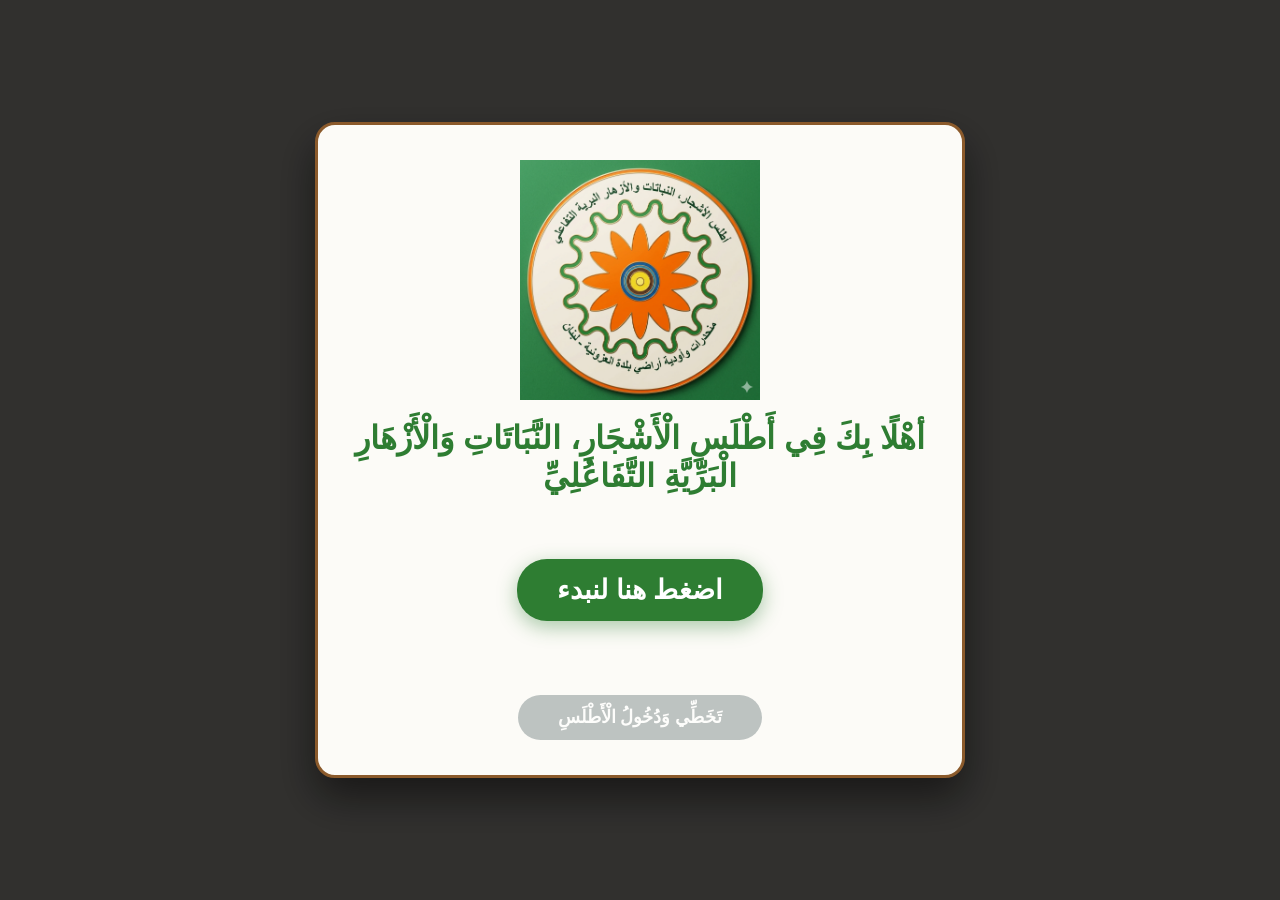
==== index.html @ a40424e5 "Revise welcome text and button label in index.html Updated welcome message and button text in Arabic" ====
<!DOCTYPE html>
<html lang="ar" direction="rtl">
<head>
    <meta charset="UTF-8">
    <meta name="viewport" content="width=device-width, initial-scale=1.0">
    <title>واجهة ترحيب أطلس العزونية التفاعلي</title>
    <style>
        body {
            margin: 0;
            padding: 0;
            font-family: 'Segoe UI', Tahoma, Geneva, Verdana, sans-serif;
            background-color: #f4efe6;
        }

        .welcome-overlay {
            position: fixed;
            top: 0;
            left: 0;
            width: 100vw;
            height: 100vh;
            background-color: rgba(0, 0, 0, 0.8);
            display: flex;
            justify-content: center;
            align-items: center;
            z-index: 999999;
            padding: 20px;
            box-sizing: border-box;
        }

        .welcome-card {
            background-color: #fcfbf7;
            padding: 35px;
            border-radius: 20px;
            max-width: 650px;
            width: 100%;
            box-shadow: 0 20px 40px rgba(0, 0, 0, 0.5);
            text-align: center;
            direction: rtl;
            border: 3px solid #8B5A2B;
            box-sizing: border-box;
        }

        .welcome-logo {
            width: 240px;
            height: 240px;
            object-fit: contain;
            margin-bottom: 15px;
        }

        .welcome-card h2 {
            color: #2e7d32;
            font-size: 2rem;
            margin-top: 0;
            margin-bottom: 15px;
        }

        .dynamic-text-container {
            min-height: 160px;
            margin-bottom: 25px;
            display: flex;
            align-items: center;
            justify-content: center;
        }

        /* تنسيق زر البدء الأولي الكبير لفك حظر الصوت */
        .start-interaction-btn {
            background-color: #2e7d32;
            color: white;
            border: none;
            padding: 15px 40px;
            font-size: 1.7rem;
            font-weight: bold;
            border-radius: 30px;
            cursor: pointer;
            box-shadow: 0 6px 20px rgba(46, 125, 50, 0.4);
            transition: all 0.3s ease;
            animation: pulse 1.5s infinite;
        }

        .start-interaction-btn:hover {
            background-color: #1b5e20;
            transform: scale(1.05);
        }

        @keyframes pulse {
            0% { transform: scale(1); box-shadow: 0 6px 20px rgba(46, 125, 50, 0.4); }
            50% { transform: scale(1.03); box-shadow: 0 6px 30px rgba(46, 125, 50, 0.6); }
            100% { transform: scale(1); box-shadow: 0 6px 20px rgba(46, 125, 50, 0.4); }
        }

        .welcome-card p {
            color: #2c3e50;
            font-size: 1.7rem;
            line-height: 1.9;
            text-align: justify;
            margin: 0;
            white-space: pre-line;
            display: none; /* مخفي حتى يضغط المستخدم على زر البدء */
        }

        .cursor {
            display: none;
            width: 3px;
            background-color: #2e7d32;
            margin-right: 3px;
            animation: blink 0.7s infinite;
        }

        @keyframes blink {
            0% { opacity: 0; }
            50% { opacity: 1; }
            100% { opacity: 0; }
        }

        /* زر "اذهب إلى الأطلس" النهائي */
        .welcome-btn {
            background-color: #7f8c8d;
            color: white;
            border: none;
            padding: 12px 40px;
            font-size: 1.1rem;
            font-weight: bold;
            border-radius: 30px;
            cursor: not-allowed;
            opacity: 0.5;
            display: inline-block;
            transition: all 0.3s ease;
        }

        .welcome-btn.active {
            background-color: #8B5A2B; /* يتحول للون الخشبي عند الجاهزية */
            color: white;
            cursor: pointer;
            opacity: 1;
            box-shadow: 0 5px 15px rgba(139, 90, 43, 0.4);
        }

        .welcome-btn.active:hover {
            background-color: #6f4721;
        }
    </style>
</head>
<body>

    <div id="welcomeModal" class="welcome-overlay">
        <div class="welcome-card">
            <img src="atlas_logo.png" alt="شعار أطلس العزونية" class="welcome-logo">
            
            <h2>أهْلًا بِكَ فِي
                أَطْلَسِ الْأَشْجَارِ، النَّبَاتَاتِ وَالْأَزْهَارِ الْبَرِّيَّةِ التَّفَاعُلِيِّ</h2>
            
            <div class="dynamic-text-container">
                <button id="startTriggerBtn" class="start-interaction-btn">اضغط هنا لنبدء</button>
                
                <p id="welcomeText"></p>
                <span id="typingCursor" class="cursor">|</span>
            </div>
            
            <button id="closeWelcomeBtn" class="welcome-btn">تَخَطِّي وَدُخُولُ الْأَطْلَسِ</button>
        </div>
    </div>

    <script>
        document.addEventListener("DOMContentLoaded", () => {
    const welcomeModal = document.getElementById("welcomeModal");
    const welcomeTextElement = document.getElementById("welcomeText");
    const closeWelcomeBtn = document.getElementById("closeWelcomeBtn");
    const typingCursor = document.getElementById("typingCursor");
    const startTriggerBtn = document.getElementById("startTriggerBtn");

    const fullText = `أَهْلًا بِكَ فِي أَطْلَسِ الْأَشْجَارِ، النَّبَاتَاتِ وَالْأَزْهَارِ الْبَرِّيَّةِ التَّفَاعُلِيِّ؛ دَلِيلِكَ الرَّقْمِيِّ الشَّامِلِ لِاسْتِكْشَافِ الثَّرْوَةِ النَّبَاتِيَّةِ مِنْ حَوْلِكَ.\n\nهَذَا التَّطْبِيقُ مُصَمَّمٌ خَصِيصًا لِمُسَاعَدَتِكَ فِي التَّعَرُّفِ عَلَى الزُّهُورِ وَالْأَعْشَابِ الْبَرِّيَّةِ، وَمَعْرِفَةِ مَوَاسِمِ إِزْهَارِهَا وَبِيئَاتِهَا الطَّبِيعِيَّةِ عَبْرَ وَاجِهَاتٍ تَفَاعُلِيَّةٍ وَمُرِيحَةٍ.\n\nيُمْكِنُكَ الْآنَ التَّنَقُّلُ بَيْنَ الْبِطَاقَاتِ الَّتِي تَحْتَوِي عَلَى الْمَعْلُومَاتِ وَالصُّوَرِ الْحَيَّةِ للنباتات، وَالِاسْتِمَاعُ لِنُّطْقِ أَسْمَائِها بِاللُّغَتَيْنِ الْعَرَبِيَّةِ وَاللَّاتِينِيَّةِ.\n\nنَتَمَنَّى لَكَ رِحْلَةَ اسْتِكْشَافٍ مُمْتِعَةً وَمُثْمِرَةً!`;

    const welcomeAudio = new Audio('audio/arabic/رسالة ترحيبية.mp3');
    welcomeAudio.volume = 1.0;

    let charIndex = 0;
    const typingSpeed = (40 * 1000) / fullText.length; 

    // دالة الطباعة التدريجية
    function typeWriter() {
        if (charIndex < fullText.length) {
            welcomeTextElement.textContent += fullText.charAt(charIndex);
            charIndex++;
            setTimeout(typeWriter, typingSpeed);
        } else {
            typingCursor.style.display = 'none';
            // عند اكتمال كتابة النص تماماً
            activateNavigationButton();
        }
    }

    function activateNavigationButton() {
        closeWelcomeBtn.classList.add('active');
        closeWelcomeBtn.textContent = "اِبْدَأْ الِاسْتِكْشَافَ ➔";
    }

    // 🌟 دالة "أمر الدخول إلى التطبيق" الموحدة
    function enterTheApp() {
        console.log("🚀 جاري تنفيذ أمر الدخول إلى التطبيق الآن...");
        
        // 1. إيقاف الصوت فوراً لمنع التداخل بالخلفية
        welcomeAudio.pause();
        welcomeAudio.currentTime = 0;

        // 2. حفظ الحالة في المتصفح لكي لا تظهر الرسالة مجدداً للمستخدم
        localStorage.setItem("atlas_first_time", "done");

        // 3. إخفاء النافذة الترحيبية بصرياً
        if (welcomeModal) {
            welcomeModal.style.display = "none";
        }

        // 4. [أمر التوجيه الفعلي]: اختر السطر المناسب لهيكلية مشروعك:
        
        // خيار أ: إذا كان التطبيق في صفحة مستقلة باسم index.html أو main.html (احذف تعليق السطر بالأسفل)
         window.location.href = "atlas.html"; 
        
        // خيار ب: إذا كان هذا الملف هو نفسه واجهة الأطلس، فالإخفاء في الأعلى كافٍ لإظهار التطبيق فوراً.
        alert("مرحباً بك في أطلس العزونية! تم الدخول بنجاح."); 
    }

    // عند الضغط على زر البدء الأولي لفك حظر الصوت
    startTriggerBtn.addEventListener("click", () => {
        startTriggerBtn.style.display = "none";
        welcomeTextElement.style.display = "block";
        typingCursor.style.display = "inline-block";
        
        // جعل زر التخطي نشطاً وقابلاً للضغط فوراً
        closeWelcomeBtn.classList.add('active');
        closeWelcomeBtn.style.cursor = "pointer";

        welcomeAudio.play().catch(error => console.log("خطأ صوتي مسموح:", error));
        typeWriter();
    });

    // 🔄 [الحدث الأول]: الدخول التلقائي عند انتهاء قراءة ملف الـ MP3 بالكامل
    welcomeAudio.addEventListener('ended', () => {
        console.log("انتهى الملف الصوتي تلقائياً.");
        enterTheApp(); // الانتقال التلقائي
    });

    // 🎯 [الحدث الثاني]: الدخول عند قيام المستخدم بالضغط على زر التخطي/الاستكشاف بيده
    closeWelcomeBtn.addEventListener("click", () => {
        if (closeWelcomeBtn.classList.contains('active')) {
            console.log("قام المستخدم بالضغط على زر الدخول.");
            enterTheApp(); // الانتقال الفوري
        }
    });
});
    </script>
</body>
</html>
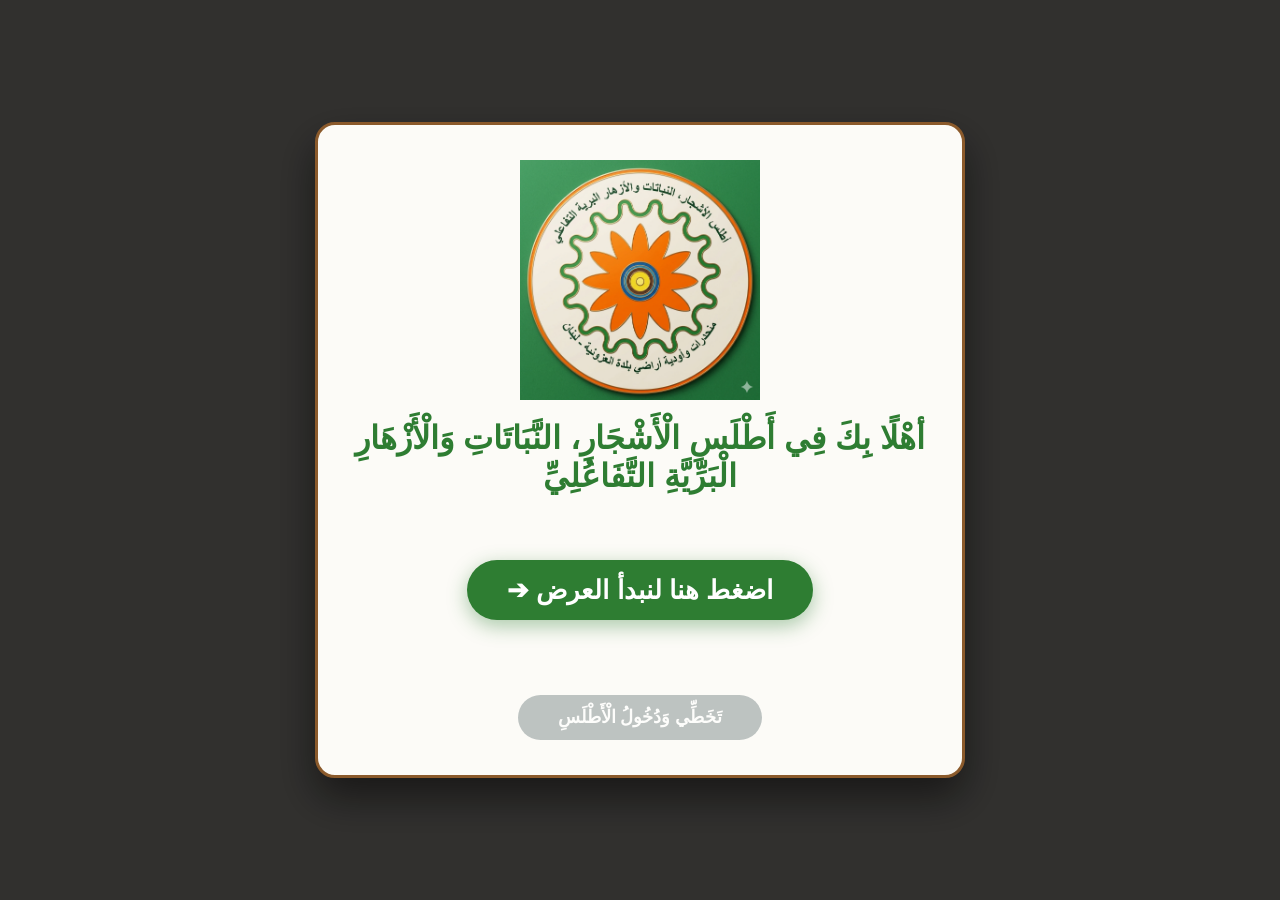
==== commit 99ea54df: "Fix Arabic text and update styles in index.html Corrected Arabic text and adjusted styles for better" ====
--- a/index.html
+++ b/index.html
@@ -1,5 +1,5 @@
 <!DOCTYPE html>
-<html lang="ar" direction="rtl">
+<html lang="ar" dir="rtl">
 <head>
     <meta charset="UTF-8">
     <meta name="viewport" content="width=device-width, initial-scale=1.0">
@@ -58,17 +58,18 @@
             min-height: 160px;
             margin-bottom: 25px;
             display: flex;
+            flex-direction: column;
             align-items: center;
             justify-content: center;
-        }
-
-        /* تنسيق زر البدء الأولي الكبير لفك حظر الصوت */
+            position: relative;
+        }
+
         .start-interaction-btn {
             background-color: #2e7d32;
             color: white;
             border: none;
             padding: 15px 40px;
-            font-size: 1.7rem;
+            font-size: 1.6rem;
             font-weight: bold;
             border-radius: 30px;
             cursor: pointer;
@@ -90,19 +91,29 @@
 
         .welcome-card p {
             color: #2c3e50;
-            font-size: 1.7rem;
+            font-size: 1.5rem;
             line-height: 1.9;
-            text-align: justify;
             margin: 0;
             white-space: pre-line;
-            display: none; /* مخفي حتى يضغط المستخدم على زر البدء */
+            display: none; 
+            opacity: 1;
+            transform: translateY(0);
+            transition: opacity 0.6s ease, transform 0.6s ease;
+            direction: rtl;
+            text-align: justify;
+        }
+
+        /* كلاس التلاشي والصعود المتناسق */
+        .welcome-card p.fade-out-line {
+            opacity: 0;
+            transform: translateY(-20px);
         }
 
         .cursor {
             display: none;
             width: 3px;
             background-color: #2e7d32;
-            margin-right: 3px;
+            margin-right: 5px;
             animation: blink 0.7s infinite;
         }
 
@@ -112,7 +123,6 @@
             100% { opacity: 0; }
         }
 
-        /* زر "اذهب إلى الأطلس" النهائي */
         .welcome-btn {
             background-color: #7f8c8d;
             color: white;
@@ -128,7 +138,7 @@
         }
 
         .welcome-btn.active {
-            background-color: #8B5A2B; /* يتحول للون الخشبي عند الجاهزية */
+            background-color: #8B5A2B; 
             color: white;
             cursor: pointer;
             opacity: 1;
@@ -146,107 +156,124 @@
         <div class="welcome-card">
             <img src="atlas_logo.png" alt="شعار أطلس العزونية" class="welcome-logo">
             
-            <h2>أهْلًا بِكَ فِي
-                أَطْلَسِ الْأَشْجَارِ، النَّبَاتَاتِ وَالْأَزْهَارِ الْبَرِّيَّةِ التَّفَاعُلِيِّ</h2>
+            <h2>أهْلًا بِكَ فِي أَطْلَسِ الْأَشْجَارِ، النَّبَاتَاتِ وَالْأَزْهَارِ الْبَرِّيَّةِ التَّفَاعُلِيِّ</h2>
             
             <div class="dynamic-text-container">
-                <button id="startTriggerBtn" class="start-interaction-btn">اضغط هنا لنبدء</button>
+                <button id="startTriggerBtn" class="start-interaction-btn">اضغط هنا لنبدأ العرض ➔</button>
                 
                 <p id="welcomeText"></p>
                 <span id="typingCursor" class="cursor">|</span>
             </div>
             
-            <button id="closeWelcomeBtn" class="welcome-btn">تَخَطِّي وَدُخُولُ الْأَطْلَسِ</button>
+            <button id="closeWelcomeBtn" class="welcome-btn">تَخَطِّي وَدُخُولُ الْأَطْلَسِ</button>
         </div>
     </div>
 
-    <script>
+   <script>
         document.addEventListener("DOMContentLoaded", () => {
-    const welcomeModal = document.getElementById("welcomeModal");
-    const welcomeTextElement = document.getElementById("welcomeText");
-    const closeWelcomeBtn = document.getElementById("closeWelcomeBtn");
-    const typingCursor = document.getElementById("typingCursor");
-    const startTriggerBtn = document.getElementById("startTriggerBtn");
-
-    const fullText = `أَهْلًا بِكَ فِي أَطْلَسِ الْأَشْجَارِ، النَّبَاتَاتِ وَالْأَزْهَارِ الْبَرِّيَّةِ التَّفَاعُلِيِّ؛ دَلِيلِكَ الرَّقْمِيِّ الشَّامِلِ لِاسْتِكْشَافِ الثَّرْوَةِ النَّبَاتِيَّةِ مِنْ حَوْلِكَ.\n\nهَذَا التَّطْبِيقُ مُصَمَّمٌ خَصِيصًا لِمُسَاعَدَتِكَ فِي التَّعَرُّفِ عَلَى الزُّهُورِ وَالْأَعْشَابِ الْبَرِّيَّةِ، وَمَعْرِفَةِ مَوَاسِمِ إِزْهَارِهَا وَبِيئَاتِهَا الطَّبِيعِيَّةِ عَبْرَ وَاجِهَاتٍ تَفَاعُلِيَّةٍ وَمُرِيحَةٍ.\n\nيُمْكِنُكَ الْآنَ التَّنَقُّلُ بَيْنَ الْبِطَاقَاتِ الَّتِي تَحْتَوِي عَلَى الْمَعْلُومَاتِ وَالصُّوَرِ الْحَيَّةِ للنباتات، وَالِاسْتِمَاعُ لِنُّطْقِ أَسْمَائِها بِاللُّغَتَيْنِ الْعَرَبِيَّةِ وَاللَّاتِينِيَّةِ.\n\nنَتَمَنَّى لَكَ رِحْلَةَ اسْتِكْشَافٍ مُمْتِعَةً وَمُثْمِرَةً!`;
-
-    const welcomeAudio = new Audio('audio/arabic/رسالة ترحيبية.mp3');
-    welcomeAudio.volume = 1.0;
-
-    let charIndex = 0;
-    const typingSpeed = (40 * 1000) / fullText.length; 
-
-    // دالة الطباعة التدريجية
-    function typeWriter() {
-        if (charIndex < fullText.length) {
-            welcomeTextElement.textContent += fullText.charAt(charIndex);
-            charIndex++;
-            setTimeout(typeWriter, typingSpeed);
-        } else {
-            typingCursor.style.display = 'none';
-            // عند اكتمال كتابة النص تماماً
-            activateNavigationButton();
-        }
-    }
-
-    function activateNavigationButton() {
-        closeWelcomeBtn.classList.add('active');
-        closeWelcomeBtn.textContent = "اِبْدَأْ الِاسْتِكْشَافَ ➔";
-    }
-
-    // 🌟 دالة "أمر الدخول إلى التطبيق" الموحدة
-    function enterTheApp() {
-        console.log("🚀 جاري تنفيذ أمر الدخول إلى التطبيق الآن...");
-        
-        // 1. إيقاف الصوت فوراً لمنع التداخل بالخلفية
-        welcomeAudio.pause();
-        welcomeAudio.currentTime = 0;
-
-        // 2. حفظ الحالة في المتصفح لكي لا تظهر الرسالة مجدداً للمستخدم
-        localStorage.setItem("atlas_first_time", "done");
-
-        // 3. إخفاء النافذة الترحيبية بصرياً
-        if (welcomeModal) {
-            welcomeModal.style.display = "none";
-        }
-
-        // 4. [أمر التوجيه الفعلي]: اختر السطر المناسب لهيكلية مشروعك:
-        
-        // خيار أ: إذا كان التطبيق في صفحة مستقلة باسم index.html أو main.html (احذف تعليق السطر بالأسفل)
-         window.location.href = "atlas.html"; 
-        
-        // خيار ب: إذا كان هذا الملف هو نفسه واجهة الأطلس، فالإخفاء في الأعلى كافٍ لإظهار التطبيق فوراً.
-        alert("مرحباً بك في أطلس العزونية! تم الدخول بنجاح."); 
-    }
-
-    // عند الضغط على زر البدء الأولي لفك حظر الصوت
-    startTriggerBtn.addEventListener("click", () => {
-        startTriggerBtn.style.display = "none";
-        welcomeTextElement.style.display = "block";
-        typingCursor.style.display = "inline-block";
-        
-        // جعل زر التخطي نشطاً وقابلاً للضغط فوراً
-        closeWelcomeBtn.classList.add('active');
-        closeWelcomeBtn.style.cursor = "pointer";
-
-        welcomeAudio.play().catch(error => console.log("خطأ صوتي مسموح:", error));
-        typeWriter();
-    });
-
-    // 🔄 [الحدث الأول]: الدخول التلقائي عند انتهاء قراءة ملف الـ MP3 بالكامل
-    welcomeAudio.addEventListener('ended', () => {
-        console.log("انتهى الملف الصوتي تلقائياً.");
-        enterTheApp(); // الانتقال التلقائي
-    });
-
-    // 🎯 [الحدث الثاني]: الدخول عند قيام المستخدم بالضغط على زر التخطي/الاستكشاف بيده
-    closeWelcomeBtn.addEventListener("click", () => {
-        if (closeWelcomeBtn.classList.contains('active')) {
-            console.log("قام المستخدم بالضغط على زر الدخول.");
-            enterTheApp(); // الانتقال الفوري
-        }
-    });
-});
+            const welcomeTextElement = document.getElementById("welcomeText");
+            const closeWelcomeBtn = document.getElementById("closeWelcomeBtn");
+            const typingCursor = document.getElementById("typingCursor");
+            const startTriggerBtn = document.getElementById("startTriggerBtn");
+
+            // نصوص العرض باللغة العربية فقط (مع تصحيح "الثروة")
+            const welcom_txt_ar_paragraphs = [
+                `أَهْلًا بِكَ فِي أَطْلَسِ الْأَشْجَارِ، النَّبَاتَاتِ وَالْأَزْهَارِ الْبَرِّيَّةِ التَّفَاعُلِيِّ؛ دَلِيلِكَ الرَّقْمِيِّ الشَّامِلِ لِاسْتِكْشَافِ الثَّرْوَةِ النَّبَاتِيَّةِ مِنْ حَوْلِكَ.`,
+                `هَذَا التَّطْبِيقُ مُصَمَّمٌ خَصِيصًا لِمُسَاعَدَتِكَ فِي التَّعَرُّفِ عَلَى الزُّهُورِ وَالْأَعْشَابِ الْبَرِّيَّةِ، وَمَعْرِفَةِ مَوَاسِمِ إِزْهَارِهَا وَبِيئَاتِهَا الطَّبِيعِيَّةِ عَبْرَ وَاجِهَاتٍ تَفَاعُلِيَّةٍ وَمُرِيحَةٍ.`,
+                `يُمْكِنُكَ الْآنَ التَّنَقُّلُ بَيْنَ الْبِطَاقَاتِ الَّتِي تَحْتَوِي عَلَى الْمَعْلُومَاتِ وَالصُّوَرِ الْحَيَّةِ للنباتات، وَالِاسْتِمَاعُ لِنُّطْقِ أَسْمَائِها بِاللُّغَتَيْنِ الْعَرَبِيَّةِ وَاللَّاتِينِيَّةِ.`,
+                `نَتَمَنَّى لَكَ رِحْلَةَ اسْتِكْشَافٍ مُمْتِعَةً وَمُثْمِرَةً!`
+            ];
+
+            let paragraphIndex = 0;
+            let charIndex = 0;
+            let currentAudio = null;
+            
+            // حساب الطول الإجمالي للنصوص لضبط تزامن السرعة
+            const totalLength = welcom_txt_ar_paragraphs.reduce((acc, p) => acc + p.length, 0);
+
+            function typeWriter() {
+                if (paragraphIndex < welcom_txt_ar_paragraphs.length) {
+                    let currentParagraphText = welcom_txt_ar_paragraphs[paragraphIndex];
+                    
+                    if (charIndex < currentParagraphText.length) {
+                        welcomeTextElement.textContent += currentParagraphText.charAt(charIndex);
+                        charIndex++;
+                        
+                        // احتساب السرعة لتتطابق حركة الكتابة تلقائياً مع مدة الـ 30 ثانية للصوت
+                        const typingSpeed = (30 * 1000) / totalLength;
+                        setTimeout(typeWriter, typingSpeed);
+                    } else {
+                        // عند اكتمال كتابة السطر الحالي
+                        setTimeout(() => {
+                            if (paragraphIndex < welcom_txt_ar_paragraphs.length - 1) {
+                                // إضافة تأثير التلاشي والصعود للأعلى
+                                welcomeTextElement.classList.add('fade-out-line');
+                                
+                                // الانتظار حتى ينتهي تأثير الـ CSS ثم مسح النص والبدء في السطر التالي
+                                setTimeout(() => {
+                                    welcomeTextElement.textContent = "";
+                                    welcomeTextElement.classList.remove('fade-out-line');
+                                    paragraphIndex++;
+                                    charIndex = 0;
+                                    typeWriter();
+                                }, 600);
+                            } else {
+                                // عند الوصول للسطر الأخير والنهائي
+                                typingCursor.style.display = 'none';
+                                activateNavigationButton();
+                            }
+                        }, 2500); // بقاء السطر مقروءاً لمدة ثانيتين ونصف قبل الانتقال
+                    }
+                }
+            }
+
+            function activateNavigationButton() {
+                closeWelcomeBtn.classList.add('active');
+                closeWelcomeBtn.textContent = "اِبْدَأْ الِاسْتِكْشَافَ ➔";
+            }
+
+            function startWelcomePresentation() {
+                // إخفاء زر البدء الأولي وتجهيز حقل النصوص
+                startTriggerBtn.style.display = "none";
+                welcomeTextElement.style.display = "block";
+                typingCursor.style.display = "inline-block";
+                
+                closeWelcomeBtn.classList.add('active');
+                closeWelcomeBtn.style.cursor = "pointer";
+
+                localStorage.setItem("atlas_lang", "ar");
+                
+                // تشغيل الصوت الترحيبي العربي مباشرة
+                currentAudio = new Audio('audio/arabic/رسالة ترحيبية.mp3');
+                currentAudio.volume = 1.0;
+                currentAudio.play().catch(error => console.log("التشغيل الصوتي اختياري:", error));
+
+                // بدء تأثير الكتابة والتلاشي المتتابع
+                typeWriter();
+
+                currentAudio.addEventListener('ended', () => {
+                    enterTheApp();
+                });
+            }
+
+            // ربط الحدث بزر البدء العربي الموحد
+            startTriggerBtn.addEventListener("click", startWelcomePresentation);
+
+            function enterTheApp() {
+                if (currentAudio) {
+                    currentAudio.pause();
+                    currentAudio.currentTime = 0;
+                }
+                localStorage.setItem("atlas_first_time", "done");
+                window.location.href = "atlas.html"; 
+            }
+
+            closeWelcomeBtn.addEventListener("click", () => {
+                if (closeWelcomeBtn.classList.contains('active')) {
+                    enterTheApp();
+                }
+            });
+        });
     </script>
 </body>
 </html>
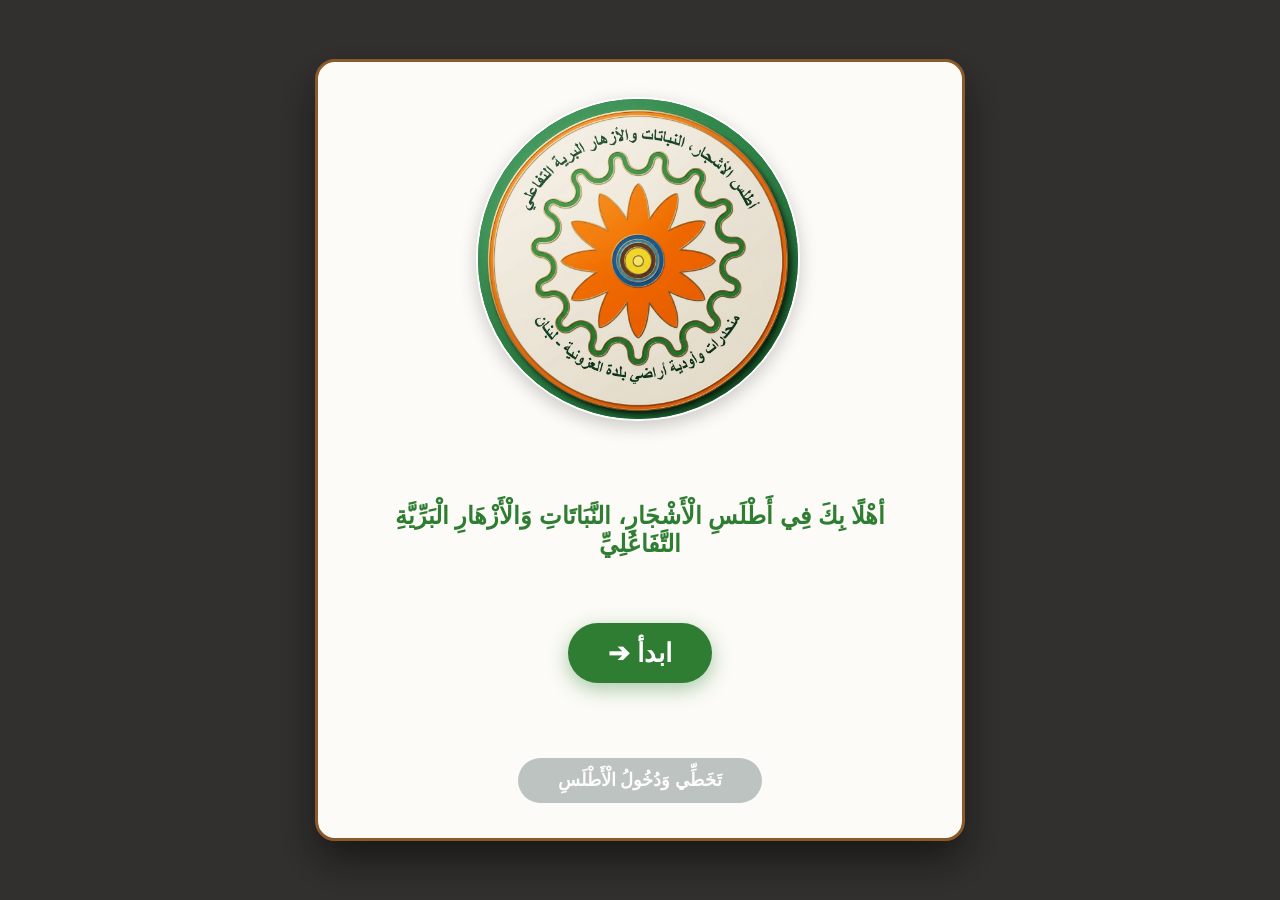
==== commit 21b8d36a: "Enhance welcome modal with animations and styles Added fade-out effect and coin rotation animation t" ====
--- a/index.html
+++ b/index.html
@@ -10,6 +10,13 @@
             padding: 0;
             font-family: 'Segoe UI', Tahoma, Geneva, Verdana, sans-serif;
             background-color: #f4efe6;
+            opacity: 1;
+            transition: opacity 0.8s ease-in-out; /* نعومة التلاشي خلال 0.8 ثانية */
+        }
+
+        body.fade-out-active {
+            opacity: 0; /* التلاشي الكامل */
+            background-color: #000; /* يمكنك تغييره إلى #f4efe6 ليطابق لون الخلفية لديك */
         }
 
         .welcome-overlay {
@@ -40,17 +47,95 @@
             box-sizing: border-box;
         }
 
+        /* ================= حاوية الشعار الدوار والكبشن القوسي السفلي المعدلة ================= */
+        .coin-wrapper {
+            width: 320px;
+            height: 380px; /* تم زيادة الارتفاع ليتسع للكبشن الكبير ويدفع النصوص لأسفل بفاصل مريح */
+            margin: 0 auto 25px auto; /* زيادة الهامش السفلي لخلق فاصل مريح مع العنوان */
+            position: relative;
+            display: flex;
+            flex-direction: column;
+            justify-content: flex-start;
+            align-items: center;
+        }
+
+        .coin-inner-wrapper {
+            width: 320px; /* القطر المكبر المعتمد لديك */
+            height: 320px;
+            perspective: 1000px;
+            position: relative;
+            z-index: 2;
+        }
+
+        .coin-container {
+            width: 100%;
+            height: 100%;
+            position: absolute;
+            transform-style: preserve-3d;
+            transition: transform 1.6s ease-in-out; 
+            transform: rotateY(0deg);
+        }
+
+        .coin-face {
+            position: absolute;
+            width: 100%;
+            height: 100%;
+            border-radius: 50%;
+            backface-visibility: hidden;
+            -webkit-backface-visibility: hidden;
+            display: flex;
+            justify-content: center;
+            align-items: center;
+            overflow: hidden;
+            box-shadow: 0 6px 18px rgba(0,0,0,0.2);
+            border: 2px solid white;
+        }
+
+        .face-front {
+            background-color: #1e7135;
+        }
+
         .welcome-logo {
-            width: 240px;
-            height: 240px;
-            object-fit: contain;
-            margin-bottom: 15px;
-        }
+            width: 100%;
+            height: 100%;
+            object-fit: cover;
+        }
+
+        .face-back {
+            transform: rotateY(180deg);
+            background-color: #e2e8f0;
+        }
+
+        .landscape-img {
+            width: 100%;
+            height: 100%;
+            object-fit: cover;
+        }
+
+        /* عنصر الـ SVG للكبشن الدائري القوسي الثابت أسفل الصورة */
+        .circular-caption-svg {
+            position: absolute;
+            width: 340px;
+            height: 100px;
+            bottom: -5px; /* تموضعه بدقة ليعطي فاصلاً مريحاً للنظر أسفل إطار العملة الدائرية */
+            z-index: 3;
+            pointer-events: none;
+            opacity: 0;
+            transition: opacity 0.6s ease-in-out;
+        }
+
+        .circular-caption-svg text {
+            font-family: 'Segoe UI', Tahoma, Geneva, Verdana, sans-serif;
+            font-size: 22px; /* حجم الخط المريح الكبير المعتمد لديك */
+            font-weight: bold;
+            fill: #8B5A2B;
+        }
+        /* =================================================================================== */
 
         .welcome-card h2 {
             color: #2e7d32;
-            font-size: 2rem;
-            margin-top: 0;
+            font-size: 1.5rem;
+            margin-top: 15px;
             margin-bottom: 15px;
         }
 
@@ -103,7 +188,6 @@
             text-align: justify;
         }
 
-        /* كلاس التلاشي والصعود المتناسق */
         .welcome-card p.fade-out-line {
             opacity: 0;
             transform: translateY(-20px);
@@ -154,12 +238,36 @@
 
     <div id="welcomeModal" class="welcome-overlay">
         <div class="welcome-card">
-            <img src="atlas_logo.png" alt="شعار أطلس العزونية" class="welcome-logo">
+            
+            <div class="coin-wrapper">
+                
+                <div class="coin-inner-wrapper">
+                    <div id="welcomeCoin" class="coin-container">
+                        <div class="coin-face face-front">
+                            <img src="atlas_logo.png" alt="شعار أطلس العزونية" class="welcome-logo">
+                        </div>
+                        <div class="coin-face face-back">
+                            <img id="landscapeView" src="images/landscapes/nasim-al-murooj-wa-zohoor-al-nafal-al-barri.jpg" alt="طبيعة العزونية" class="landscape-img">
+                        </div>
+                    </div>
+                </div>
+
+                <svg class="circular-caption-svg" id="circularCaptionSvg" viewBox="0 0 300 90">
+                    <defs>
+                        <path id="bottomArcPath" d="M 15,15 A 175,175 0 0,0 280,15" fill="none" />
+                    </defs>
+                    <text>
+                        <textPath href="#bottomArcPath" startOffset="50%" text-anchor="middle" id="circularTextPath">
+                        </textPath>
+                    </text>
+                </svg>
+
+            </div>
             
             <h2>أهْلًا بِكَ فِي أَطْلَسِ الْأَشْجَارِ، النَّبَاتَاتِ وَالْأَزْهَارِ الْبَرِّيَّةِ التَّفَاعُلِيِّ</h2>
             
             <div class="dynamic-text-container">
-                <button id="startTriggerBtn" class="start-interaction-btn">اضغط هنا لنبدأ العرض ➔</button>
+                <button id="startTriggerBtn" class="start-interaction-btn"> ابدأ  ➔</button>
                 
                 <p id="welcomeText"></p>
                 <span id="typingCursor" class="cursor">|</span>
@@ -171,14 +279,36 @@
 
    <script>
         document.addEventListener("DOMContentLoaded", () => {
+            // =========================================================================
+            // 🛠️ وضع التطوير والصيانة (Pause Mode) 🛠️
+            // اجعلها true لتجميد الشعار ومعاينة المسافات وحجم الكبشن الجديد براحتك
+            // اجعلها false عند الانتهاء ليعود العرض السينمائي التلقائي والدوران للعمل
+            const isPausedMode = false; 
+            // =========================================================================
+
             const welcomeTextElement = document.getElementById("welcomeText");
             const closeWelcomeBtn = document.getElementById("closeWelcomeBtn");
             const typingCursor = document.getElementById("typingCursor");
             const startTriggerBtn = document.getElementById("startTriggerBtn");
-
-            // نصوص العرض باللغة العربية فقط (مع تصحيح "الثروة")
+            
+            const welcomeCoin = document.getElementById("welcomeCoin");
+            const landscapeView = document.getElementById("landscapeView");
+            const circularCaptionSvg = document.getElementById("circularCaptionSvg");
+            const circularTextPath = document.getElementById("circularTextPath");
+
+            const landscapesPool = [
+                { img: "images/landscapes/nasim-al-murooj-wa-zohoor-al-nafal-al-barri.jpg", caption: "نَسِيمُ الْمُرُوجِ وَزُهُورُ النَّفَلِ الْبَرِّيِّ" },
+                { img: "images/landscapes/shaqaeq-al-noman-fi-hedn-ekleel-al-jabal.jpg", caption: "شَقَائِقُ النُّعْمَانِ فِي حِضْنِ إِكْلِيلِ الْجَبَلِ" },
+                { img: "images/landscapes/mada-al-jibal-wal-munhadarat-al-sakhriyah.jpg", caption: "مَدَى الْجِبَالِ وَالْمُنْحَدَرَاتِ الصَّخْرِيَّةِ" },
+                { img: "images/landscapes/shumookh-al-aghsan-tahta-al-samaa-al-zarqaa.jpg", caption: "شُمُوخُ الْأَغْصَانِ تَحْتَ السَّمَاءِ الزَّرْقَاءِ" },
+                { img: "images/landscapes/ridaa-al-orjowan-yoghatti-ruboo-al-baldah.jpg", caption: "رِدَاءُ الْأُرْجُوَانِ يُغَطِّي رُبُوعَ الْبَلْدَةِ" },
+                { img: "images/landscapes/zohoor-bakhoor-maryam-baina-al-sukhoor.jpg", caption: "زُهُورُ بَخُورِ مَرْيَمَ بَيْنَ الصُّخُورِ" },
+                { img: "images/landscapes/taaloq-al-azhaar-al-safraa-fil-murooj.jpg", caption: "تَأَلُّقُ الْأَزْهَارِ الصَّفْرَاءِ فِي الْمُرُوجِ" },
+                { img: "images/landscapes/naghamat-al-banafsaj-fi-barriyat-al-baldah.jpg", caption: "نَغَمَاتُ الْبَنَفْسَجِ فِي بَرِّيَّةِ الْبَلْدَةِ" }
+            ];
+
             const welcom_txt_ar_paragraphs = [
-                `أَهْلًا بِكَ فِي أَطْلَسِ الْأَشْجَارِ، النَّبَاتَاتِ وَالْأَزْهَارِ الْبَرِّيَّةِ التَّفَاعُلِيِّ؛ دَلِيلِكَ الرَّقْمِيِّ الشَّامِلِ لِاسْتِكْشَافِ الثَّرْوَةِ النَّبَاتِيَّةِ مِنْ حَوْلِكَ.`,
+                `أَهْلًا بِكَ فِي أَطْلَسِ الْأَشْجَارِ، النَّبَاتَاتِ وَالْأَزْهَارِ الْبَرِّيَّةِ التَّفَاعُلِيِّ؛ دَلِيلِكَ الرَّقْمِيِّ الشَّامِلِ لِاسْتِكْشَافِ الثَّرْوزةِ النَّبَاتِيَّةِ مِنْ حَوْلِكَ.`,
                 `هَذَا التَّطْبِيقُ مُصَمَّمٌ خَصِيصًا لِمُسَاعَدَتِكَ فِي التَّعَرُّفِ عَلَى الزُّهُورِ وَالْأَعْشَابِ الْبَرِّيَّةِ، وَمَعْرِفَةِ مَوَاسِمِ إِزْهَارِهَا وَبِيئَاتِهَا الطَّبِيعِيَّةِ عَبْرَ وَاجِهَاتٍ تَفَاعُلِيَّةٍ وَمُرِيحَةٍ.`,
                 `يُمْكِنُكَ الْآنَ التَّنَقُّلُ بَيْنَ الْبِطَاقَاتِ الَّتِي تَحْتَوِي عَلَى الْمَعْلُومَاتِ وَالصُّوَرِ الْحَيَّةِ للنباتات، وَالِاسْتِمَاعُ لِنُّطْقِ أَسْمَائِها بِاللُّغَتَيْنِ الْعَرَبِيَّةِ وَاللَّاتِينِيَّةِ.`,
                 `نَتَمَنَّى لَكَ رِحْلَةَ اسْتِكْشَافٍ مُمْتِعَةً وَمُثْمِرَةً!`
@@ -187,10 +317,29 @@
             let paragraphIndex = 0;
             let charIndex = 0;
             let currentAudio = null;
-            
-            // حساب الطول الإجمالي للنصوص لضبط تزامن السرعة
+            let landscapeIndex = 0;
+            let coinAnimationInterval = null;
+            let currentRotationAngle = 0; 
+            
             const totalLength = welcom_txt_ar_paragraphs.reduce((acc, p) => acc + p.length, 0);
 
+            // تفعيل وضع التثبيت الفوري إذا كان وضع التطوير مفعلًا
+            if (isPausedMode) {
+                startTriggerBtn.style.display = "none";
+                welcomeCoin.style.transition = "none"; 
+                welcomeCoin.style.transform = "rotateY(180deg)"; 
+                
+                landscapeView.src = landscapesPool[0].img;
+                circularTextPath.textContent = landscapesPool[0].caption;
+                circularCaptionSvg.style.opacity = "1"; 
+                
+                // جعل زر التخطي فعالاً دائماً في وضع الصيانة للاختبار
+                closeWelcomeBtn.classList.add('active');
+                closeWelcomeBtn.style.cursor = "pointer";
+                closeWelcomeBtn.textContent = "اِبْدَأْ الِاسْتِكْشَافَ ➔";
+            }
+
+            // محرك الكتابة المتتابع المطور لمنع التوقف عند الفقرة الأولى
             function typeWriter() {
                 if (paragraphIndex < welcom_txt_ar_paragraphs.length) {
                     let currentParagraphText = welcom_txt_ar_paragraphs[paragraphIndex];
@@ -198,33 +347,49 @@
                     if (charIndex < currentParagraphText.length) {
                         welcomeTextElement.textContent += currentParagraphText.charAt(charIndex);
                         charIndex++;
-                        
-                        // احتساب السرعة لتتطابق حركة الكتابة تلقائياً مع مدة الـ 30 ثانية للصوت
-                        const typingSpeed = (30 * 1000) / totalLength;
-                        setTimeout(typeWriter, typingSpeed);
+                        setTimeout(typeWriter, 40);
                     } else {
-                        // عند اكتمال كتابة السطر الحالي
                         setTimeout(() => {
                             if (paragraphIndex < welcom_txt_ar_paragraphs.length - 1) {
-                                // إضافة تأثير التلاشي والصعود للأعلى
                                 welcomeTextElement.classList.add('fade-out-line');
                                 
-                                // الانتظار حتى ينتهي تأثير الـ CSS ثم مسح النص والبدء في السطر التالي
                                 setTimeout(() => {
                                     welcomeTextElement.textContent = "";
                                     welcomeTextElement.classList.remove('fade-out-line');
                                     paragraphIndex++;
                                     charIndex = 0;
-                                    typeWriter();
+                                    typeWriter(); 
                                 }, 600);
                             } else {
-                                // عند الوصول للسطر الأخير والنهائي
                                 typingCursor.style.display = 'none';
                                 activateNavigationButton();
                             }
-                        }, 2500); // بقاء السطر مقروءاً لمدة ثانيتين ونصف قبل الانتقال
+                        }, 3000);
                     }
                 }
+            }
+
+            function startCoinRotationLoop() {
+                triggerRotationSequence();
+                coinAnimationInterval = setInterval(triggerRotationSequence, 7500);
+            }
+
+            function triggerRotationSequence() {
+                currentRotationAngle += 180;
+                const currentItem = landscapesPool[landscapeIndex];
+                landscapeView.src = currentItem.img;
+                circularTextPath.textContent = currentItem.caption; 
+                
+                welcomeCoin.style.transform = `rotateY(${currentRotationAngle}deg)`;
+                circularCaptionSvg.style.opacity = "1";
+
+                landscapeIndex = (landscapeIndex + 1) % landscapesPool.length;
+
+                setTimeout(() => {
+                    currentRotationAngle += 180;
+                    welcomeCoin.style.transform = `rotateY(${currentRotationAngle}deg)`;
+                    circularCaptionSvg.style.opacity = "0"; 
+                }, 5000); 
             }
 
             function activateNavigationButton() {
@@ -233,46 +398,51 @@
             }
 
             function startWelcomePresentation() {
-                // إخفاء زر البدء الأولي وتجهيز حقل النصوص
+                if(isPausedMode) return;
+                
                 startTriggerBtn.style.display = "none";
                 welcomeTextElement.style.display = "block";
                 typingCursor.style.display = "inline-block";
-                
                 closeWelcomeBtn.classList.add('active');
                 closeWelcomeBtn.style.cursor = "pointer";
 
-                localStorage.setItem("atlas_lang", "ar");
-                
-                // تشغيل الصوت الترحيبي العربي مباشرة
+                localStorage.setItem("atlas_first_time", "done");
+
                 currentAudio = new Audio('audio/arabic/رسالة ترحيبية.mp3');
                 currentAudio.volume = 1.0;
-                currentAudio.play().catch(error => console.log("التشغيل الصوتي اختياري:", error));
-
-                // بدء تأثير الكتابة والتلاشي المتتابع
+                currentAudio.play().catch(error => {
+                    console.log("ملاحظة: المتصفح يمنع الصوت التلقائي، تم المتابعة بالنص المكتوب بنجاح.");
+                });
+
+                startCoinRotationLoop();
                 typeWriter();
-
-                currentAudio.addEventListener('ended', () => {
-                    enterTheApp();
-                });
-            }
-
-            // ربط الحدث بزر البدء العربي الموحد
+            }
+
             startTriggerBtn.addEventListener("click", startWelcomePresentation);
 
             function enterTheApp() {
+                // 1. إيقاف المؤقتات والأصوات لمنع أي تداخل
+                if (coinAnimationInterval) clearInterval(coinAnimationInterval);
                 if (currentAudio) {
-                    currentAudio.pause();
-                    currentAudio.currentTime = 0;
+                    try {
+                        currentAudio.pause();
+                        currentAudio.currentTime = 0;
+                    } catch(e) {}
                 }
-                localStorage.setItem("atlas_first_time", "done");
-                window.location.href = "atlas.html"; 
-            }
-
-            closeWelcomeBtn.addEventListener("click", () => {
-                if (closeWelcomeBtn.classList.contains('active')) {
-                    enterTheApp();
-                }
-            });
+                
+                // 2. تفعيل تأثير التلاشي الأنيق على جسد الصفحة بالكامل
+                document.body.classList.add('fade-out-active');
+                
+                // 3. الانتظار حتى ينتهي التلاشي (800 مللي ثانية) ثم فتح الصفحة الجديدة بسلاسة
+                setTimeout(() => {
+                    localStorage.setItem("atlas_first_time", "done");
+                    window.location.href = "atlas.html"; 
+                }, 800); 
+            }
+
+            // تفعيل مستمع الحدث لزر التخطي والدخول ليعمل في أي وقت بنجاح
+            closeWelcomeBtn.addEventListener("click", enterTheApp);
+                                
         });
     </script>
 </body>
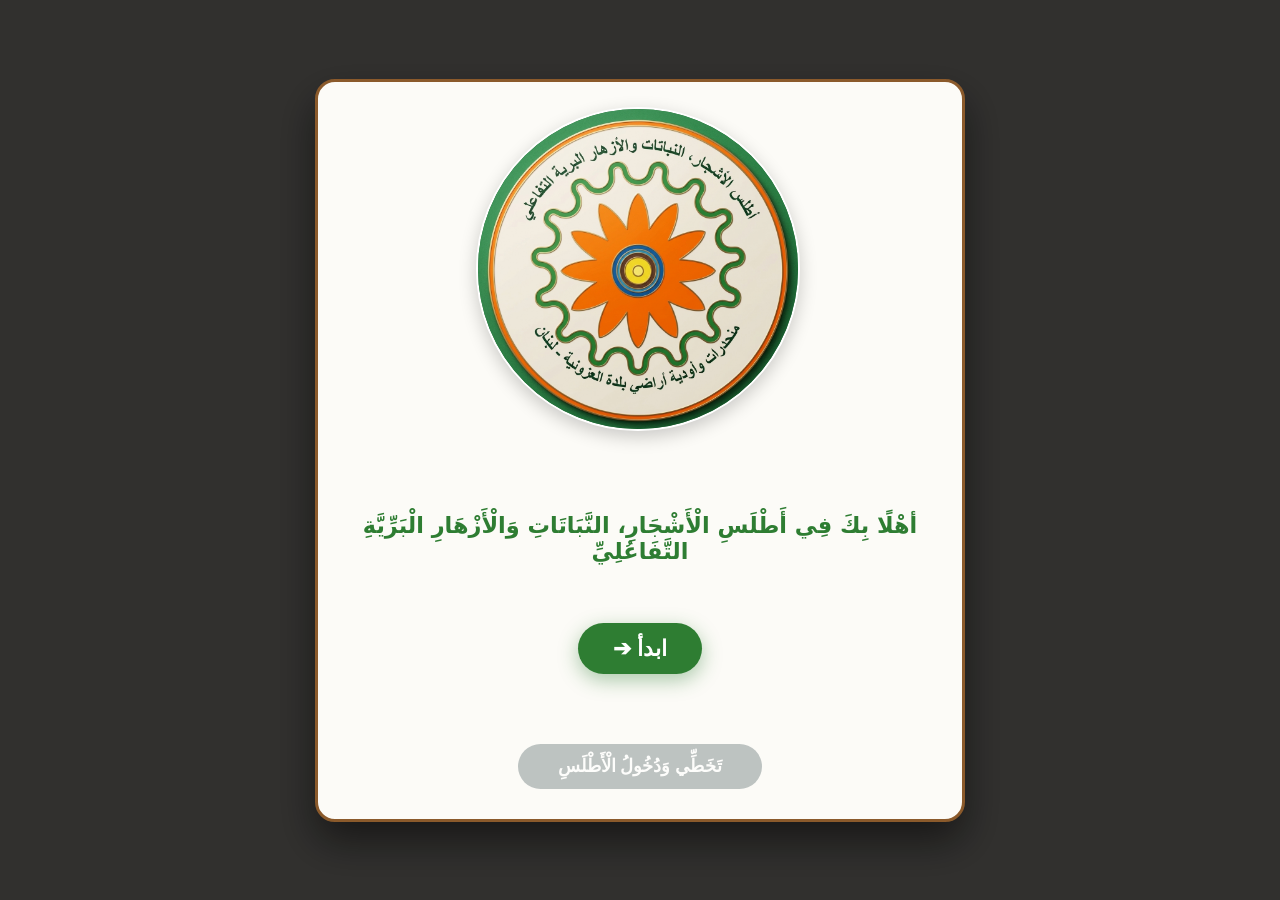
==== commit 0070dd12: "Refactor CSS styles for improved layout and responsiveness" ====
--- a/index.html
+++ b/index.html
@@ -8,15 +8,16 @@
         body {
             margin: 0;
             padding: 0;
-            font-family: 'Segoe UI', Tahoma, Geneva, Verdana, sans-serif;
+            font-family: system-ui, -apple-system, BlinkMacSystemFont, 'Segoe UI', Roboto, Tahoma, Geneva, Verdana, sans-serif;
             background-color: #f4efe6;
             opacity: 1;
             transition: opacity 0.8s ease-in-out; /* نعومة التلاشي خلال 0.8 ثانية */
+            -webkit-text-size-adjust: 100%; /* تمنع iOS من تضخيم النصوص تلقائياً */
         }
 
         body.fade-out-active {
             opacity: 0; /* التلاشي الكامل */
-            background-color: #000; /* يمكنك تغييره إلى #f4efe6 ليطابق لون الخلفية لديك */
+            background-color: #f4efe6; /* تم تعديله ليطابق لون الخلفية الفعلي لمنع وميض أسود */
         }
 
         .welcome-overlay {
@@ -25,38 +26,48 @@
             left: 0;
             width: 100vw;
             height: 100vh;
+            height: -webkit-fill-available; /* حل مشكلة شريط السفاري المتغير في الآيفون */
             background-color: rgba(0, 0, 0, 0.8);
             display: flex;
             justify-content: center;
             align-items: center;
             z-index: 999999;
-            padding: 20px;
+            padding: 15px; /* تقليص الحواف لتوفر مساحة أكبر للشاشات الصغيرة */
             box-sizing: border-box;
+            overflow-y: auto; /* يسمح بالتمرير داخل الشاشة الترحيبية إذا كانت الشاشة صغيرة جداً */
+            -webkit-overflow-scrolling: touch; /* تمرير ناعم ومريح على الآيفون */
         }
 
         .welcome-card {
             background-color: #fcfbf7;
-            padding: 35px;
+            padding: 25px 20px; /* جعل الحشوة مرنة لتناسب طول الشاشات */
             border-radius: 20px;
             max-width: 650px;
             width: 100%;
+            max-height: 92vh; /* حماية الكرت من الخروج عن حدود الشاشة المتاحة */
+            overflow-y: auto; /* في حال زاد النص تظهر ميزة التمرير الداخلي تلقائياً */
             box-shadow: 0 20px 40px rgba(0, 0, 0, 0.5);
             text-align: center;
             direction: rtl;
             border: 3px solid #8B5A2B;
             box-sizing: border-box;
+            display: flex;
+            flex-direction: column;
+            align-items: center; /* إجبار جميع العناصر بداخل الكرت على التوسط الأفقي الصارم */
+            justify-content: space-between;
         }
 
         /* ================= حاوية الشعار الدوار والكبشن القوسي السفلي المعدلة ================= */
         .coin-wrapper {
-            width: 320px;
+            width: 100%; /* إعطاء مساحة كاملة للأب لضمان التوسط */
+            max-width: 320px;
             height: 380px; /* تم زيادة الارتفاع ليتسع للكبشن الكبير ويدفع النصوص لأسفل بفاصل مريح */
-            margin: 0 auto 25px auto; /* زيادة الهامش السفلي لخلق فاصل مريح مع العنوان */
+            margin: 0 auto 15px auto; /* تصفير الهوامش الجانبية بالتوازي لتوسيط هندسي حتمي */
             position: relative;
             display: flex;
             flex-direction: column;
             justify-content: flex-start;
-            align-items: center;
+            align-items: center; /* توسيط داخلي مطلق */
         }
 
         .coin-inner-wrapper {
@@ -65,6 +76,18 @@
             perspective: 1000px;
             position: relative;
             z-index: 2;
+        }
+
+        @media (max-height: 700px) { /* استجابة مرنة وخاصة لشاشات الآيفون العادية والصغيرة */
+            .coin-wrapper {
+                transform: scale(0.85); /* تصغير نسببي متناسق لحماية المساحة العمودية */
+                margin-bottom: 5px;
+                height: 340px;
+            }
+            .dynamic-text-container {
+                min-height: 120px !important;
+                margin-bottom: 15px !important;
+            }
         }
 
         .coin-container {
@@ -99,6 +122,7 @@
             width: 100%;
             height: 100%;
             object-fit: cover;
+            display: block;
         }
 
         .face-back {
@@ -110,6 +134,7 @@
             width: 100%;
             height: 100%;
             object-fit: cover;
+            display: block;
         }
 
         /* عنصر الـ SVG للكبشن الدائري القوسي الثابت أسفل الصورة */
@@ -122,45 +147,56 @@
             pointer-events: none;
             opacity: 0;
             transition: opacity 0.6s ease-in-out;
+            left: 50%;
+            transform: translateX(-50%); /* إجبار القوس الـ SVG على السقوط في السنتر الأفقي تماماً */
         }
 
         .circular-caption-svg text {
-            font-family: 'Segoe UI', Tahoma, Geneva, Verdana, sans-serif;
+            font-family: system-ui, -apple-system, BlinkMacSystemFont, 'Segoe UI', Tahoma, sans-serif;
             font-size: 22px; /* حجم الخط المريح الكبير المعتمد لديك */
             font-weight: bold;
             fill: #8B5A2B;
+            letter-spacing: 0px;
+            /* الخصائص التالية تمنع متصفح سفاري للآيفون من فصل الحروف العربية داخل نصوص الـ SVG */
+            font-variant-ligatures: common-ligatures;
+            -webkit-font-smoothing: antialiased;
+            text-anchor: middle;
         }
         /* =================================================================================== */
 
         .welcome-card h2 {
             color: #2e7d32;
-            font-size: 1.5rem;
-            margin-top: 15px;
-            margin-bottom: 15px;
+            font-size: 1.4rem;
+            margin-top: 10px;
+            margin-bottom: 10px;
+            width: 100%;
+            text-align: center;
         }
 
         .dynamic-text-container {
-            min-height: 160px;
-            margin-bottom: 25px;
+            min-height: 150px;
+            margin-bottom: 20px;
             display: flex;
             flex-direction: column;
             align-items: center;
             justify-content: center;
             position: relative;
+            width: 100%;
         }
 
         .start-interaction-btn {
             background-color: #2e7d32;
             color: white;
             border: none;
-            padding: 15px 40px;
-            font-size: 1.6rem;
+            padding: 12px 35px;
+            font-size: 1.4rem;
             font-weight: bold;
             border-radius: 30px;
             cursor: pointer;
             box-shadow: 0 6px 20px rgba(46, 125, 50, 0.4);
             transition: all 0.3s ease;
             animation: pulse 1.5s infinite;
+            -webkit-tap-highlight-color: transparent; /* إزالة الوميض الرمادي عند النقر في آيفون */
         }
 
         .start-interaction-btn:hover {
@@ -176,8 +212,8 @@
 
         .welcome-card p {
             color: #2c3e50;
-            font-size: 1.5rem;
-            line-height: 1.9;
+            font-size: 1.3rem; /* تصغير طفيف جداً ليتناسب مع أبعاد الشاشات الطولية */
+            line-height: 1.7;
             margin: 0;
             white-space: pre-line;
             display: none; 
@@ -186,6 +222,10 @@
             transition: opacity 0.6s ease, transform 0.6s ease;
             direction: rtl;
             text-align: justify;
+            /* تأمين اتصال الحروف العربية في الباراجرافات والسرد النصي بآيفون */
+            font-variant-ligatures: common-ligatures;
+            -webkit-font-smoothing: antialiased;
+            width: 100%;
         }
 
         .welcome-card p.fade-out-line {
@@ -219,6 +259,8 @@
             opacity: 0.5;
             display: inline-block;
             transition: all 0.3s ease;
+            -webkit-tap-highlight-color: transparent;
+            margin-bottom: 5px;
         }
 
         .welcome-btn.active {
@@ -232,7 +274,7 @@
         .welcome-btn.active:hover {
             background-color: #6f4721;
         }
-    </style>
+</style>
 </head>
 <body>
 
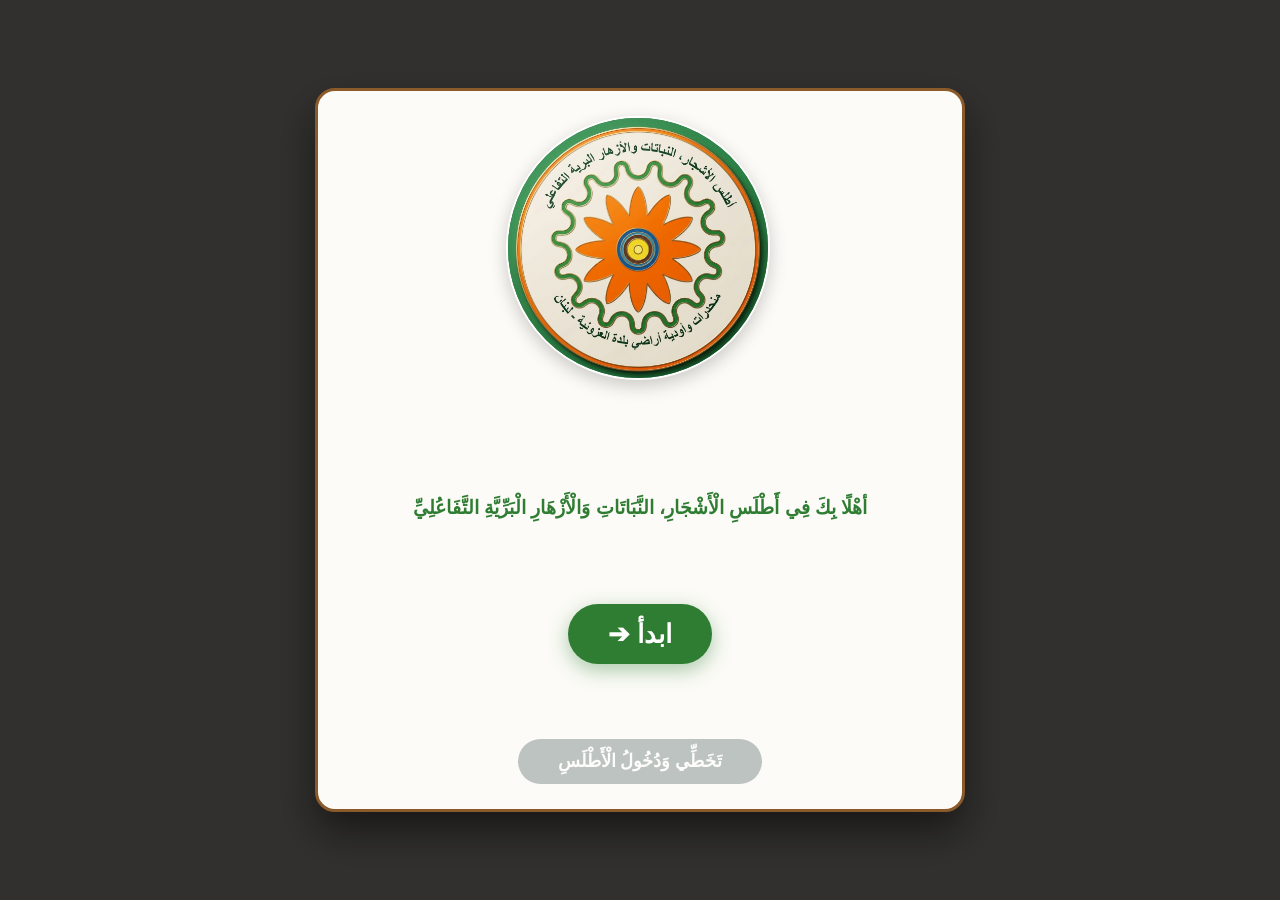
==== commit c0bfe608: "Rename index_ar.html to index.html" ====
--- a/index.html
+++ b/index.html
@@ -1,491 +1,473 @@
-<!DOCTYPE html>
-<html lang="ar" dir="rtl">
-<head>
-    <meta charset="UTF-8">
-    <meta name="viewport" content="width=device-width, initial-scale=1.0">
-    <title>واجهة ترحيب أطلس العزونية التفاعلي</title>
-    <style>
-        body {
-            margin: 0;
-            padding: 0;
-            font-family: system-ui, -apple-system, BlinkMacSystemFont, 'Segoe UI', Roboto, Tahoma, Geneva, Verdana, sans-serif;
-            background-color: #f4efe6;
-            opacity: 1;
-            transition: opacity 0.8s ease-in-out; /* نعومة التلاشي خلال 0.8 ثانية */
-            -webkit-text-size-adjust: 100%; /* تمنع iOS من تضخيم النصوص تلقائياً */
-        }
-
-        body.fade-out-active {
-            opacity: 0; /* التلاشي الكامل */
-            background-color: #f4efe6; /* تم تعديله ليطابق لون الخلفية الفعلي لمنع وميض أسود */
-        }
-
-        .welcome-overlay {
-            position: fixed;
-            top: 0;
-            left: 0;
-            width: 100vw;
-            height: 100vh;
-            height: -webkit-fill-available; /* حل مشكلة شريط السفاري المتغير في الآيفون */
-            background-color: rgba(0, 0, 0, 0.8);
-            display: flex;
-            justify-content: center;
-            align-items: center;
-            z-index: 999999;
-            padding: 15px; /* تقليص الحواف لتوفر مساحة أكبر للشاشات الصغيرة */
-            box-sizing: border-box;
-            overflow-y: auto; /* يسمح بالتمرير داخل الشاشة الترحيبية إذا كانت الشاشة صغيرة جداً */
-            -webkit-overflow-scrolling: touch; /* تمرير ناعم ومريح على الآيفون */
-        }
-
-        .welcome-card {
-            background-color: #fcfbf7;
-            padding: 25px 20px; /* جعل الحشوة مرنة لتناسب طول الشاشات */
-            border-radius: 20px;
-            max-width: 650px;
-            width: 100%;
-            max-height: 92vh; /* حماية الكرت من الخروج عن حدود الشاشة المتاحة */
-            overflow-y: auto; /* في حال زاد النص تظهر ميزة التمرير الداخلي تلقائياً */
-            box-shadow: 0 20px 40px rgba(0, 0, 0, 0.5);
-            text-align: center;
-            direction: rtl;
-            border: 3px solid #8B5A2B;
-            box-sizing: border-box;
-            display: flex;
-            flex-direction: column;
-            align-items: center; /* إجبار جميع العناصر بداخل الكرت على التوسط الأفقي الصارم */
-            justify-content: space-between;
-        }
-
-        /* ================= حاوية الشعار الدوار والكبشن القوسي السفلي المعدلة ================= */
-        .coin-wrapper {
-            width: 100%; /* إعطاء مساحة كاملة للأب لضمان التوسط */
-            max-width: 320px;
-            height: 380px; /* تم زيادة الارتفاع ليتسع للكبشن الكبير ويدفع النصوص لأسفل بفاصل مريح */
-            margin: 0 auto 15px auto; /* تصفير الهوامش الجانبية بالتوازي لتوسيط هندسي حتمي */
-            position: relative;
-            display: flex;
-            flex-direction: column;
-            justify-content: flex-start;
-            align-items: center; /* توسيط داخلي مطلق */
-        }
-
-        .coin-inner-wrapper {
-            width: 320px; /* القطر المكبر المعتمد لديك */
-            height: 320px;
-            perspective: 1000px;
-            position: relative;
-            z-index: 2;
-        }
-
-        @media (max-height: 700px) { /* استجابة مرنة وخاصة لشاشات الآيفون العادية والصغيرة */
-            .coin-wrapper {
-                transform: scale(0.85); /* تصغير نسببي متناسق لحماية المساحة العمودية */
-                margin-bottom: 5px;
-                height: 340px;
-            }
-            .dynamic-text-container {
-                min-height: 120px !important;
-                margin-bottom: 15px !important;
-            }
-        }
-
-        .coin-container {
-            width: 100%;
-            height: 100%;
-            position: absolute;
-            transform-style: preserve-3d;
-            transition: transform 1.6s ease-in-out; 
-            transform: rotateY(0deg);
-        }
-
-        .coin-face {
-            position: absolute;
-            width: 100%;
-            height: 100%;
-            border-radius: 50%;
-            backface-visibility: hidden;
-            -webkit-backface-visibility: hidden;
-            display: flex;
-            justify-content: center;
-            align-items: center;
-            overflow: hidden;
-            box-shadow: 0 6px 18px rgba(0,0,0,0.2);
-            border: 2px solid white;
-        }
-
-        .face-front {
-            background-color: #1e7135;
-        }
-
-        .welcome-logo {
-            width: 100%;
-            height: 100%;
-            object-fit: cover;
-            display: block;
-        }
-
-        .face-back {
-            transform: rotateY(180deg);
-            background-color: #e2e8f0;
-        }
-
-        .landscape-img {
-            width: 100%;
-            height: 100%;
-            object-fit: cover;
-            display: block;
-        }
-
-        /* عنصر الـ SVG للكبشن الدائري القوسي الثابت أسفل الصورة */
-        .circular-caption-svg {
-            position: absolute;
-            width: 340px;
-            height: 100px;
-            bottom: -5px; /* تموضعه بدقة ليعطي فاصلاً مريحاً للنظر أسفل إطار العملة الدائرية */
-            z-index: 3;
-            pointer-events: none;
-            opacity: 0;
-            transition: opacity 0.6s ease-in-out;
-            left: 50%;
-            transform: translateX(-50%); /* إجبار القوس الـ SVG على السقوط في السنتر الأفقي تماماً */
-        }
-
-        .circular-caption-svg text {
-            font-family: system-ui, -apple-system, BlinkMacSystemFont, 'Segoe UI', Tahoma, sans-serif;
-            font-size: 22px; /* حجم الخط المريح الكبير المعتمد لديك */
-            font-weight: bold;
-            fill: #8B5A2B;
-            letter-spacing: 0px;
-            /* الخصائص التالية تمنع متصفح سفاري للآيفون من فصل الحروف العربية داخل نصوص الـ SVG */
-            font-variant-ligatures: common-ligatures;
-            -webkit-font-smoothing: antialiased;
-            text-anchor: middle;
-        }
-        /* =================================================================================== */
-
-        .welcome-card h2 {
-            color: #2e7d32;
-            font-size: 1.4rem;
-            margin-top: 10px;
-            margin-bottom: 10px;
-            width: 100%;
-            text-align: center;
-        }
-
-        .dynamic-text-container {
-            min-height: 150px;
-            margin-bottom: 20px;
-            display: flex;
-            flex-direction: column;
-            align-items: center;
-            justify-content: center;
-            position: relative;
-            width: 100%;
-        }
-
-        .start-interaction-btn {
-            background-color: #2e7d32;
-            color: white;
-            border: none;
-            padding: 12px 35px;
-            font-size: 1.4rem;
-            font-weight: bold;
-            border-radius: 30px;
-            cursor: pointer;
-            box-shadow: 0 6px 20px rgba(46, 125, 50, 0.4);
-            transition: all 0.3s ease;
-            animation: pulse 1.5s infinite;
-            -webkit-tap-highlight-color: transparent; /* إزالة الوميض الرمادي عند النقر في آيفون */
-        }
-
-        .start-interaction-btn:hover {
-            background-color: #1b5e20;
-            transform: scale(1.05);
-        }
-
-        @keyframes pulse {
-            0% { transform: scale(1); box-shadow: 0 6px 20px rgba(46, 125, 50, 0.4); }
-            50% { transform: scale(1.03); box-shadow: 0 6px 30px rgba(46, 125, 50, 0.6); }
-            100% { transform: scale(1); box-shadow: 0 6px 20px rgba(46, 125, 50, 0.4); }
-        }
-
-        .welcome-card p {
-            color: #2c3e50;
-            font-size: 1.3rem; /* تصغير طفيف جداً ليتناسب مع أبعاد الشاشات الطولية */
-            line-height: 1.7;
-            margin: 0;
-            white-space: pre-line;
-            display: none; 
-            opacity: 1;
-            transform: translateY(0);
-            transition: opacity 0.6s ease, transform 0.6s ease;
-            direction: rtl;
-            text-align: justify;
-            /* تأمين اتصال الحروف العربية في الباراجرافات والسرد النصي بآيفون */
-            font-variant-ligatures: common-ligatures;
-            -webkit-font-smoothing: antialiased;
-            width: 100%;
-        }
-
-        .welcome-card p.fade-out-line {
-            opacity: 0;
-            transform: translateY(-20px);
-        }
-
-        .cursor {
-            display: none;
-            width: 3px;
-            background-color: #2e7d32;
-            margin-right: 5px;
-            animation: blink 0.7s infinite;
-        }
-
-        @keyframes blink {
-            0% { opacity: 0; }
-            50% { opacity: 1; }
-            100% { opacity: 0; }
-        }
-
-        .welcome-btn {
-            background-color: #7f8c8d;
-            color: white;
-            border: none;
-            padding: 12px 40px;
-            font-size: 1.1rem;
-            font-weight: bold;
-            border-radius: 30px;
-            cursor: not-allowed;
-            opacity: 0.5;
-            display: inline-block;
-            transition: all 0.3s ease;
-            -webkit-tap-highlight-color: transparent;
-            margin-bottom: 5px;
-        }
-
-        .welcome-btn.active {
-            background-color: #8B5A2B; 
-            color: white;
-            cursor: pointer;
-            opacity: 1;
-            box-shadow: 0 5px 15px rgba(139, 90, 43, 0.4);
-        }
-
-        .welcome-btn.active:hover {
-            background-color: #6f4721;
-        }
-</style>
-</head>
-<body>
-
-    <div id="welcomeModal" class="welcome-overlay">
-        <div class="welcome-card">
-            
-            <div class="coin-wrapper">
-                
-                <div class="coin-inner-wrapper">
-                    <div id="welcomeCoin" class="coin-container">
-                        <div class="coin-face face-front">
-                            <img src="atlas_logo.png" alt="شعار أطلس العزونية" class="welcome-logo">
-                        </div>
-                        <div class="coin-face face-back">
-                            <img id="landscapeView" src="images/landscapes/nasim-al-murooj-wa-zohoor-al-nafal-al-barri.jpg" alt="طبيعة العزونية" class="landscape-img">
-                        </div>
-                    </div>
-                </div>
-
-                <svg class="circular-caption-svg" id="circularCaptionSvg" viewBox="0 0 300 90">
-                    <defs>
-                        <path id="bottomArcPath" d="M 15,15 A 175,175 0 0,0 280,15" fill="none" />
-                    </defs>
-                    <text>
-                        <textPath href="#bottomArcPath" startOffset="50%" text-anchor="middle" id="circularTextPath">
-                        </textPath>
-                    </text>
-                </svg>
-
-            </div>
-            
-            <h2>أهْلًا بِكَ فِي أَطْلَسِ الْأَشْجَارِ، النَّبَاتَاتِ وَالْأَزْهَارِ الْبَرِّيَّةِ التَّفَاعُلِيِّ</h2>
-            
-            <div class="dynamic-text-container">
-                <button id="startTriggerBtn" class="start-interaction-btn"> ابدأ  ➔</button>
-                
-                <p id="welcomeText"></p>
-                <span id="typingCursor" class="cursor">|</span>
-            </div>
-            
-            <button id="closeWelcomeBtn" class="welcome-btn">تَخَطِّي وَدُخُولُ الْأَطْلَسِ</button>
-        </div>
-    </div>
-
-   <script>
-        document.addEventListener("DOMContentLoaded", () => {
-            // =========================================================================
-            // 🛠️ وضع التطوير والصيانة (Pause Mode) 🛠️
-            // اجعلها true لتجميد الشعار ومعاينة المسافات وحجم الكبشن الجديد براحتك
-            // اجعلها false عند الانتهاء ليعود العرض السينمائي التلقائي والدوران للعمل
-            const isPausedMode = false; 
-            // =========================================================================
-
-            const welcomeTextElement = document.getElementById("welcomeText");
-            const closeWelcomeBtn = document.getElementById("closeWelcomeBtn");
-            const typingCursor = document.getElementById("typingCursor");
-            const startTriggerBtn = document.getElementById("startTriggerBtn");
-            
-            const welcomeCoin = document.getElementById("welcomeCoin");
-            const landscapeView = document.getElementById("landscapeView");
-            const circularCaptionSvg = document.getElementById("circularCaptionSvg");
-            const circularTextPath = document.getElementById("circularTextPath");
-
-            const landscapesPool = [
-                { img: "images/landscapes/nasim-al-murooj-wa-zohoor-al-nafal-al-barri.jpg", caption: "نَسِيمُ الْمُرُوجِ وَزُهُورُ النَّفَلِ الْبَرِّيِّ" },
-                { img: "images/landscapes/shaqaeq-al-noman-fi-hedn-ekleel-al-jabal.jpg", caption: "شَقَائِقُ النُّعْمَانِ فِي حِضْنِ إِكْلِيلِ الْجَبَلِ" },
-                { img: "images/landscapes/mada-al-jibal-wal-munhadarat-al-sakhriyah.jpg", caption: "مَدَى الْجِبَالِ وَالْمُنْحَدَرَاتِ الصَّخْرِيَّةِ" },
-                { img: "images/landscapes/shumookh-al-aghsan-tahta-al-samaa-al-zarqaa.jpg", caption: "شُمُوخُ الْأَغْصَانِ تَحْتَ السَّمَاءِ الزَّرْقَاءِ" },
-                { img: "images/landscapes/ridaa-al-orjowan-yoghatti-ruboo-al-baldah.jpg", caption: "رِدَاءُ الْأُرْجُوَانِ يُغَطِّي رُبُوعَ الْبَلْدَةِ" },
-                { img: "images/landscapes/zohoor-bakhoor-maryam-baina-al-sukhoor.jpg", caption: "زُهُورُ بَخُورِ مَرْيَمَ بَيْنَ الصُّخُورِ" },
-                { img: "images/landscapes/taaloq-al-azhaar-al-safraa-fil-murooj.jpg", caption: "تَأَلُّقُ الْأَزْهَارِ الصَّفْرَاءِ فِي الْمُرُوجِ" },
-                { img: "images/landscapes/naghamat-al-banafsaj-fi-barriyat-al-baldah.jpg", caption: "نَغَمَاتُ الْبَنَفْسَجِ فِي بَرِّيَّةِ الْبَلْدَةِ" }
-            ];
-
-            const welcom_txt_ar_paragraphs = [
-                `أَهْلًا بِكَ فِي أَطْلَسِ الْأَشْجَارِ، النَّبَاتَاتِ وَالْأَزْهَارِ الْبَرِّيَّةِ التَّفَاعُلِيِّ؛ دَلِيلِكَ الرَّقْمِيِّ الشَّامِلِ لِاسْتِكْشَافِ الثَّرْوزةِ النَّبَاتِيَّةِ مِنْ حَوْلِكَ.`,
-                `هَذَا التَّطْبِيقُ مُصَمَّمٌ خَصِيصًا لِمُسَاعَدَتِكَ فِي التَّعَرُّفِ عَلَى الزُّهُورِ وَالْأَعْشَابِ الْبَرِّيَّةِ، وَمَعْرِفَةِ مَوَاسِمِ إِزْهَارِهَا وَبِيئَاتِهَا الطَّبِيعِيَّةِ عَبْرَ وَاجِهَاتٍ تَفَاعُلِيَّةٍ وَمُرِيحَةٍ.`,
-                `يُمْكِنُكَ الْآنَ التَّنَقُّلُ بَيْنَ الْبِطَاقَاتِ الَّتِي تَحْتَوِي عَلَى الْمَعْلُومَاتِ وَالصُّوَرِ الْحَيَّةِ للنباتات، وَالِاسْتِمَاعُ لِنُّطْقِ أَسْمَائِها بِاللُّغَتَيْنِ الْعَرَبِيَّةِ وَاللَّاتِينِيَّةِ.`,
-                `نَتَمَنَّى لَكَ رِحْلَةَ اسْتِكْشَافٍ مُمْتِعَةً وَمُثْمِرَةً!`
-            ];
-
-            let paragraphIndex = 0;
-            let charIndex = 0;
-            let currentAudio = null;
-            let landscapeIndex = 0;
-            let coinAnimationInterval = null;
-            let currentRotationAngle = 0; 
-            
-            const totalLength = welcom_txt_ar_paragraphs.reduce((acc, p) => acc + p.length, 0);
-
-            // تفعيل وضع التثبيت الفوري إذا كان وضع التطوير مفعلًا
-            if (isPausedMode) {
-                startTriggerBtn.style.display = "none";
-                welcomeCoin.style.transition = "none"; 
-                welcomeCoin.style.transform = "rotateY(180deg)"; 
-                
-                landscapeView.src = landscapesPool[0].img;
-                circularTextPath.textContent = landscapesPool[0].caption;
-                circularCaptionSvg.style.opacity = "1"; 
-                
-                // جعل زر التخطي فعالاً دائماً في وضع الصيانة للاختبار
-                closeWelcomeBtn.classList.add('active');
-                closeWelcomeBtn.style.cursor = "pointer";
-                closeWelcomeBtn.textContent = "اِبْدَأْ الِاسْتِكْشَافَ ➔";
-            }
-
-            // محرك الكتابة المتتابع المطور لمنع التوقف عند الفقرة الأولى
-            function typeWriter() {
-                if (paragraphIndex < welcom_txt_ar_paragraphs.length) {
-                    let currentParagraphText = welcom_txt_ar_paragraphs[paragraphIndex];
-                    
-                    if (charIndex < currentParagraphText.length) {
-                        welcomeTextElement.textContent += currentParagraphText.charAt(charIndex);
-                        charIndex++;
-                        setTimeout(typeWriter, 40);
-                    } else {
-                        setTimeout(() => {
-                            if (paragraphIndex < welcom_txt_ar_paragraphs.length - 1) {
-                                welcomeTextElement.classList.add('fade-out-line');
-                                
-                                setTimeout(() => {
-                                    welcomeTextElement.textContent = "";
-                                    welcomeTextElement.classList.remove('fade-out-line');
-                                    paragraphIndex++;
-                                    charIndex = 0;
-                                    typeWriter(); 
-                                }, 600);
-                            } else {
-                                typingCursor.style.display = 'none';
-                                activateNavigationButton();
-                            }
-                        }, 3000);
-                    }
-                }
-            }
-
-            function startCoinRotationLoop() {
-                triggerRotationSequence();
-                coinAnimationInterval = setInterval(triggerRotationSequence, 7500);
-            }
-
-            function triggerRotationSequence() {
-                currentRotationAngle += 180;
-                const currentItem = landscapesPool[landscapeIndex];
-                landscapeView.src = currentItem.img;
-                circularTextPath.textContent = currentItem.caption; 
-                
-                welcomeCoin.style.transform = `rotateY(${currentRotationAngle}deg)`;
-                circularCaptionSvg.style.opacity = "1";
-
-                landscapeIndex = (landscapeIndex + 1) % landscapesPool.length;
-
-                setTimeout(() => {
-                    currentRotationAngle += 180;
-                    welcomeCoin.style.transform = `rotateY(${currentRotationAngle}deg)`;
-                    circularCaptionSvg.style.opacity = "0"; 
-                }, 5000); 
-            }
-
-            function activateNavigationButton() {
-                closeWelcomeBtn.classList.add('active');
-                closeWelcomeBtn.textContent = "اِبْدَأْ الِاسْتِكْشَافَ ➔";
-            }
-
-            function startWelcomePresentation() {
-                if(isPausedMode) return;
-                
-                startTriggerBtn.style.display = "none";
-                welcomeTextElement.style.display = "block";
-                typingCursor.style.display = "inline-block";
-                closeWelcomeBtn.classList.add('active');
-                closeWelcomeBtn.style.cursor = "pointer";
-
-                localStorage.setItem("atlas_first_time", "done");
-
-                currentAudio = new Audio('audio/arabic/رسالة ترحيبية.mp3');
-                currentAudio.volume = 1.0;
-                currentAudio.play().catch(error => {
-                    console.log("ملاحظة: المتصفح يمنع الصوت التلقائي، تم المتابعة بالنص المكتوب بنجاح.");
-                });
-
-                startCoinRotationLoop();
-                typeWriter();
-            }
-
-            startTriggerBtn.addEventListener("click", startWelcomePresentation);
-
-            function enterTheApp() {
-                // 1. إيقاف المؤقتات والأصوات لمنع أي تداخل
-                if (coinAnimationInterval) clearInterval(coinAnimationInterval);
-                if (currentAudio) {
-                    try {
-                        currentAudio.pause();
-                        currentAudio.currentTime = 0;
-                    } catch(e) {}
-                }
-                
-                // 2. تفعيل تأثير التلاشي الأنيق على جسد الصفحة بالكامل
-                document.body.classList.add('fade-out-active');
-                
-                // 3. الانتظار حتى ينتهي التلاشي (800 مللي ثانية) ثم فتح الصفحة الجديدة بسلاسة
-                setTimeout(() => {
-                    localStorage.setItem("atlas_first_time", "done");
-                    window.location.href = "atlas.html"; 
-                }, 800); 
-            }
-
-            // تفعيل مستمع الحدث لزر التخطي والدخول ليعمل في أي وقت بنجاح
-            closeWelcomeBtn.addEventListener("click", enterTheApp);
-                                
-        });
-    </script>
-</body>
-</html>
+<!DOCTYPE html>
+<html lang="ar" dir="rtl">
+<head>
+    <meta charset="UTF-8">
+    <meta name="viewport" content="width=device-width, initial-scale=1.0">
+    <title>واجهة ترحيب أطلس العزونية التفاعلي</title>
+    <style>
+        body {
+            margin: 0;
+            padding: 0;
+            font-family: 'Segoe UI', Tahoma, Geneva, Verdana, sans-serif;
+            background-color: #f4efe6;
+            opacity: 1;
+            transition: opacity 0.8s ease-in-out; /* نعومة التلاشي خلال 0.8 ثانية */
+        }
+
+        body.fade-out-active {
+            opacity: 0; /* التلاشي الكامل */
+            background-color: #000; /* يمكنك تغييره إلى #f4efe6 ليطابق لون الخلفية لديك */
+        }
+
+        .welcome-overlay {
+            position: fixed;
+            top: 0;
+            left: 0;
+            width: 100vw;
+            height: 100vh;
+            background-color: rgba(0, 0, 0, 0.8);
+            display: flex;
+            justify-content: center;
+            align-items: center;
+            z-index: 999999;
+            padding: 20px;
+            box-sizing: border-box;
+        }
+/* ================= حاوية الشعار والكبشن القوسي المتناظرة بالكامل ================= */
+        .welcome-card {
+            background-color: #fcfbf7;
+            padding: 25px 20px;
+            border-radius: 20px;
+            max-width: 650px;
+            width: 100%;
+            max-height: 92vh;
+            overflow-y: auto;
+            box-shadow: 0 20px 40px rgba(0, 0, 0, 0.5);
+            text-align: center;
+            direction: rtl;
+            border: 3px solid #8B5A2B;
+            box-sizing: border-box;
+            display: flex;
+            flex-direction: column;
+            align-items: center !important;
+            justify-content: space-between;
+            position: relative;
+        }
+
+        .coin-wrapper {
+            width: 100% !important;
+            max-width: 280px !important; 
+            height: 380px !important; /* 🔥 تم رفع الارتفاع من 340 إلى 380 لحماية النص السفلي من الاختفاء والقاص */
+            margin: 0 auto 5px auto !important; 
+            position: relative !important;
+            display: flex !important;
+            flex-direction: column !important;
+            justify-content: flex-start !important;
+            align-items: center !important;
+        }
+
+        .coin-inner-wrapper {
+            width: 100% !important; 
+            max-width: 260px !important; /* قطر العملة الدائرية الثابت */
+            aspect-ratio: 1 / 1 !important; 
+            height: auto !important;
+            perspective: 1000px !important;
+            position: relative !important;
+            margin: 0 auto !important;
+            z-index: 2 !important;
+        }
+
+        /* حاوية الدوران التناظرية المرنة للـ JavaScript */
+        .coin-container {
+            width: 100%;
+            height: 100%;
+            position: absolute;
+            transform-style: preserve-3d;
+            transition: transform 1.6s ease-in-out; 
+            transform: rotateY(0deg);
+        }
+
+        .coin-face {
+            position: absolute !important;
+            width: 100% !important;
+            height: 100% !important;
+            border-radius: 50% !important;
+            backface-visibility: hidden !important;
+            -webkit-backface-visibility: hidden !important;
+            display: flex !important;
+            justify-content: center !important;
+            align-items: center !important;
+            overflow: hidden !important;
+            box-shadow: 0 6px 18px rgba(0,0,0,0.2) !important;
+            border: 2px solid white !important;
+        }
+
+        .face-front {
+            background-color: #1e7135 !important;
+        }
+
+        .welcome-logo {
+            width: 100% !important;
+            height: 100% !important;
+            object-fit: cover !important;
+            display: block !important;
+        }
+
+        .face-back {
+            transform: rotateY(180deg) !important;
+            background-color: #e2e8f0 !important;
+        }
+
+        .landscape-img {
+            width: 100% !important;
+            height: 100% !important;
+            object-fit: cover !important;
+            display: block !important;
+        }
+
+        /* عنصر الـ SVG - تم ضبط موقعه وأبعاده ليتطابق مع الارتفاع الممتد الجديد للأب */
+        .circular-caption-svg {
+            position: absolute !important;
+            width: 100% !important;
+            max-width: 260px !important; 
+            height: auto !important;
+            aspect-ratio: 300 / 180 !important; /* نسبة العرض للارتفاع المستحدثة لمنع التمدد */
+            top: 200px !important; /* دفعه لأسفل ليرتكز مركز القوس تحت العملة مباشرة بدون أن تقصه حدود الحاوية */
+            z-index: 3 !important;
+            pointer-events: none !important;
+            opacity: 0;
+            transition: opacity 0.6s ease-in-out !important;
+            left: 50% !important;
+            transform: translateX(-50%) !important;
+        }
+
+        .circular-caption-svg text {
+            font-family: system-ui, -apple-system, BlinkMacSystemFont, 'Segoe UI', Roboto, Tahoma, Geneva, Verdana, sans-serif !important;
+            font-size: 19px !important; 
+            font-weight: bold !important;
+            fill: #8B5A2B !important;
+            font-variant-ligatures: common-ligatures !important;
+            -webkit-font-smoothing: antialiased !important;
+            text-anchor: middle !important;
+            dominant-baseline: alphabetic !important; 
+        }
+        /* =================================================================================== */
+
+       .welcome-card h2 {
+            color: #2e7d32;
+            font-size: 1.2rem;
+            margin-top: 15px;
+            margin-bottom: 15px;
+
+            /* 🔥 التعديل السحري: سحب السطر الأخضر للأعلى بشكل مستقل تماماً وثبات ما حوله */
+            position: relative !important;
+            transform: translateY(-20px) !important; /* القيمة السالبة تدفعه للأعلى */
+        }
+
+        .dynamic-text-container {
+            min-height: 160px;
+            margin-bottom: 25px;
+            display: flex;
+            flex-direction: column;
+            align-items: center;
+            justify-content: center;
+            position: relative;
+        }
+
+        .start-interaction-btn {
+            background-color: #2e7d32;
+            color: white;
+            border: none;
+            padding: 15px 40px;
+            font-size: 1.6rem;
+            font-weight: bold;
+            border-radius: 30px;
+            cursor: pointer;
+            box-shadow: 0 6px 20px rgba(46, 125, 50, 0.4);
+            transition: all 0.3s ease;
+            animation: pulse 1.5s infinite;
+        }
+
+        .start-interaction-btn:hover {
+            background-color: #1b5e20;
+            transform: scale(1.05);
+        }
+
+        @keyframes pulse {
+            0% { transform: scale(1); box-shadow: 0 6px 20px rgba(46, 125, 50, 0.4); }
+            50% { transform: scale(1.03); box-shadow: 0 6px 30px rgba(46, 125, 50, 0.6); }
+            100% { transform: scale(1); box-shadow: 0 6px 20px rgba(46, 125, 50, 0.4); }
+        }
+
+        .welcome-card p {
+            color: #2c3e50;
+            font-size: 1.3rem;
+            line-height: 1.9;
+            margin: 0;
+            white-space: pre-line;
+            display: none; 
+            opacity: 1;
+            transform: translateY(0);
+            transition: opacity 0.6s ease, transform 0.6s ease;
+            direction: rtl;
+            text-align: justify;
+        }
+
+        .welcome-card p.fade-out-line {
+            opacity: 0;
+            transform: translateY(-20px);
+        }
+
+        .cursor {
+            display: none;
+            width: 3px;
+            background-color: #2e7d32;
+            margin-right: 5px;
+            animation: blink 0.7s infinite;
+        }
+
+        @keyframes blink {
+            0% { opacity: 0; }
+            50% { opacity: 1; }
+            100% { opacity: 0; }
+        }
+
+        .welcome-btn {
+            background-color: #7f8c8d;
+            color: white;
+            border: none;
+            padding: 12px 40px;
+            font-size: 1.1rem;
+            font-weight: bold;
+            border-radius: 30px;
+            cursor: not-allowed;
+            opacity: 0.5;
+            display: inline-block;
+            transition: all 0.3s ease;
+        }
+
+        .welcome-btn.active {
+            background-color: #8B5A2B; 
+            color: white;
+            cursor: pointer;
+            opacity: 1;
+            box-shadow: 0 5px 15px rgba(139, 90, 43, 0.4);
+        }
+
+        .welcome-btn.active:hover {
+            background-color: #6f4721;
+        }
+    </style>
+</head>
+<body>
+
+    <div id="welcomeModal" class="welcome-overlay">
+        <div class="welcome-card">
+            
+            <div class="coin-wrapper">
+                
+                <div class="coin-inner-wrapper">
+                    <div id="welcomeCoin" class="coin-container">
+                        <div class="coin-face face-front">
+                            <img src="atlas_logo.png" alt="شعار أطلس العزونية" class="welcome-logo">
+                        </div>
+                        <div class="coin-face face-back">
+                            <img id="landscapeView" src="images/landscapes/nasim-al-murooj-wa-zohoor-al-nafal-al-barri.jpg" alt="طبيعة العزونية" class="landscape-img">
+                        </div>
+                    </div>
+                </div>
+
+             <svg class="circular-caption-svg" id="circularCaptionSvg" viewBox="0 0 300 120">
+    <defs>
+        <path id="bottomArcPath" d="M 15,15 A 170,170 0 0,0 285,15" fill="none"></path>
+    </defs>
+    <text>
+        <textPath href="#bottomArcPath" startOffset="50%" text-anchor="middle" id="circularTextPath">
+            </textPath>
+    </text>
+</svg>
+            </div>
+            
+            <h2>أهْلًا بِكَ فِي أَطْلَسِ الْأَشْجَارِ، النَّبَاتَاتِ وَالْأَزْهَارِ الْبَرِّيَّةِ التَّفَاعُلِيِّ</h2>
+            
+            <div class="dynamic-text-container">
+                <button id="startTriggerBtn" class="start-interaction-btn"> ابدأ  ➔</button>
+                
+                <p id="welcomeText"></p>
+                <span id="typingCursor" class="cursor">|</span>
+            </div>
+            
+            <button id="closeWelcomeBtn" class="welcome-btn">تَخَطِّي وَدُخُولُ الْأَطْلَسِ</button>
+        </div>
+    </div>
+
+   <script>
+        document.addEventListener("DOMContentLoaded", () => {
+            // =========================================================================
+            // 🛠️ وضع التطوير والصيانة (Pause Mode) 🛠️
+            // اجعلها true لتجميد الشعار ومعاينة المسافات وحجم الكبشن الجديد براحتك
+            // اجعلها false عند الانتهاء ليعود العرض السينمائي التلقائي والدوران للعمل
+            const isPausedMode = false; 
+            // =========================================================================
+
+            const welcomeTextElement = document.getElementById("welcomeText");
+            const closeWelcomeBtn = document.getElementById("closeWelcomeBtn");
+            const typingCursor = document.getElementById("typingCursor");
+            const startTriggerBtn = document.getElementById("startTriggerBtn");
+            
+            const welcomeCoin = document.getElementById("welcomeCoin");
+            const landscapeView = document.getElementById("landscapeView");
+            const circularCaptionSvg = document.getElementById("circularCaptionSvg");
+            const circularTextPath = document.getElementById("circularTextPath");
+
+            const landscapesPool = [
+                { img: "images/landscapes/shaqaeq-al-noman-fi-hedn-ekleel-al-jabal.jpg", caption: "شَقَائِقُ النُّعْمَانِ فِي حِضْنِ إِكْلِيلِ الْجَبَلِ" },
+                { img: "images/landscapes/nasim-al-murooj-wa-zohoor-al-nafal-al-barri.jpg", caption: "نَسِيمُ الْمُرُوجِ وَزُهُورُ النَّفَلِ الْبَرِّيِّ" },
+                { img: "images/landscapes/mada-al-jibal-wal-munhadarat-al-sakhriyah.jpg", caption: "مَدَى الْجِبَالِ وَالْمُنْحَدَرَاتِ الصَّخْرِيَّةِ" },
+                { img: "images/landscapes/shumookh-al-aghsan-tahta-al-samaa-al-zarqaa.jpg", caption: "شُمُوخُ الْأَغْصَانِ تَحْتَ السَّمَاءِ الزَّرْقَاءِ" },
+                { img: "images/landscapes/ridaa-al-orjowan-yoghatti-ruboo-al-baldah.jpg", caption: "رِدَاءُ الْأُرْجُوَانِ يُغَطِّي رُبُوعَ الْبَلْدَةِ" },
+                { img: "images/landscapes/zohoor-bakhoor-maryam-baina-al-sukhoor.jpg", caption: "زُهُورُ بَخُورِ مَرْيَمَ بَيْنَ الصُّخُورِ" },
+                { img: "images/landscapes/taaloq-al-azhaar-al-safraa-fil-murooj.jpg", caption: "تَأَلُّقُ الْأَزْهَارِ الصَّفْرَاءِ فِي الْمُرُوجِ" },
+                { img: "images/landscapes/naghamat-al-banafsaj-fi-barriyat-al-baldah.jpg", caption: "نَغَمَاتُ الْبَنَفْسَجِ فِي بَرِّيَّةِ الْبَلْدَةِ" }
+            ];
+
+            const welcom_txt_ar_paragraphs = [
+                `أَهْلًا بِكَ فِي أَطْلَسِ الْأَشْجَارِ، النَّبَاتَاتِ وَالْأَزْهَارِ الْبَرِّيَّةِ التَّفَاعُلِيِّ؛ دَلِيلِكَ الرَّقْمِيِّ الشَّامِلِ لِاسْتِكْشَافِ الثَّرْوزةِ النَّبَاتِيَّةِ مِنْ حَوْلِكَ.`,
+                `هَذَا التَّطْبِيقُ مُصَمَّمٌ خَصِيصًا لِمُسَاعَدَتِكَ فِي التَّعَرُّفِ عَلَى الزُّهُورِ وَالْأَعْشَابِ الْبَرِّيَّةِ، وَمَعْرِفَةِ مَوَاسِمِ إِزْهَارِهَا وَبِيئَاتِهَا الطَّبِيعِيَّةِ عَبْرَ وَاجِهَاتٍ تَفَاعُلِيَّةٍ وَمُرِيحَةٍ.`,
+                `يُمْكِنُكَ الْآنَ التَّنَقُّلُ بَيْنَ الْبِطَاقَاتِ الَّتِي تَحْتَوِي عَلَى الْمَعْلُومَاتِ وَالصُّوَرِ الْحَيَّةِ للنباتات، وَالِاسْتِمَاعُ لِنُّطْقِ أَسْمَائِها بِاللُّغَتَيْنِ الْعَرَبِيَّةِ وَاللَّاتِينِيَّةِ.`,
+                `نَتَمَنَّى لَكَ رِحْلَةَ اسْتِكْشَافٍ مُمْتِعَةً وَمُثْمِرَةً!`
+            ];
+
+            let paragraphIndex = 0;
+            let charIndex = 0;
+            let currentAudio = null;
+            let landscapeIndex = 0;
+            let coinAnimationInterval = null;
+            let currentRotationAngle = 0; 
+            
+            const totalLength = welcom_txt_ar_paragraphs.reduce((acc, p) => acc + p.length, 0);
+
+            // تفعيل وضع التثبيت الفوري إذا كان وضع التطوير مفعلًا
+            if (isPausedMode) {
+                startTriggerBtn.style.display = "none";
+                welcomeCoin.style.transition = "none"; 
+                welcomeCoin.style.transform = "rotateY(180deg)"; 
+                
+                landscapeView.src = landscapesPool[0].img;
+                circularTextPath.textContent = landscapesPool[0].caption;
+                circularCaptionSvg.style.opacity = "1"; 
+                
+                // جعل زر التخطي فعالاً دائماً في وضع الصيانة للاختبار
+                closeWelcomeBtn.classList.add('active');
+                closeWelcomeBtn.style.cursor = "pointer";
+                closeWelcomeBtn.textContent = "اِبْدَأْ الِاسْتِكْشَافَ ➔";
+            }
+
+            // محرك الكتابة المتتابع المطور لمنع التوقف عند الفقرة الأولى
+            function typeWriter() {
+                if (paragraphIndex < welcom_txt_ar_paragraphs.length) {
+                    let currentParagraphText = welcom_txt_ar_paragraphs[paragraphIndex];
+                    
+                    if (charIndex < currentParagraphText.length) {
+                        welcomeTextElement.textContent += currentParagraphText.charAt(charIndex);
+                        charIndex++;
+                        setTimeout(typeWriter, 40);
+                    } else {
+                        setTimeout(() => {
+                            if (paragraphIndex < welcom_txt_ar_paragraphs.length - 1) {
+                                welcomeTextElement.classList.add('fade-out-line');
+                                
+                                setTimeout(() => {
+                                    welcomeTextElement.textContent = "";
+                                    welcomeTextElement.classList.remove('fade-out-line');
+                                    paragraphIndex++;
+                                    charIndex = 0;
+                                    typeWriter(); 
+                                }, 600);
+                            } else {
+                                typingCursor.style.display = 'none';
+                                activateNavigationButton();
+                            }
+                        }, 3000);
+                    }
+                }
+            }
+
+            function startCoinRotationLoop() {
+                triggerRotationSequence();
+                coinAnimationInterval = setInterval(triggerRotationSequence, 7500);
+            }
+
+            function triggerRotationSequence() {
+                currentRotationAngle += 180;
+                const currentItem = landscapesPool[landscapeIndex];
+                landscapeView.src = currentItem.img;
+                circularTextPath.textContent = currentItem.caption; 
+                
+                welcomeCoin.style.transform = `rotateY(${currentRotationAngle}deg)`;
+                circularCaptionSvg.style.opacity = "1";
+
+                landscapeIndex = (landscapeIndex + 1) % landscapesPool.length;
+
+                setTimeout(() => {
+                    currentRotationAngle += 180;
+                    welcomeCoin.style.transform = `rotateY(${currentRotationAngle}deg)`;
+                    circularCaptionSvg.style.opacity = "0"; 
+                }, 5000); 
+            }
+
+            function activateNavigationButton() {
+                closeWelcomeBtn.classList.add('active');
+                closeWelcomeBtn.textContent = "اِبْدَأْ الِاسْتِكْشَافَ ➔";
+            }
+
+            function startWelcomePresentation() {
+                if(isPausedMode) return;
+                
+                startTriggerBtn.style.display = "none";
+                welcomeTextElement.style.display = "block";
+                typingCursor.style.display = "inline-block";
+                closeWelcomeBtn.classList.add('active');
+                closeWelcomeBtn.style.cursor = "pointer";
+
+                localStorage.setItem("atlas_first_time", "done");
+
+                currentAudio = new Audio('audio/arabic/رسالة ترحيبية.mp3');
+                currentAudio.volume = 1.0;
+                currentAudio.play().catch(error => {
+                    console.log("ملاحظة: المتصفح يمنع الصوت التلقائي، تم المتابعة بالنص المكتوب بنجاح.");
+                });
+
+                startCoinRotationLoop();
+                typeWriter();
+            }
+
+            startTriggerBtn.addEventListener("click", startWelcomePresentation);
+
+            function enterTheApp() {
+                // 1. إيقاف المؤقتات والأصوات لمنع أي تداخل
+                if (coinAnimationInterval) clearInterval(coinAnimationInterval);
+                if (currentAudio) {
+                    try {
+                        currentAudio.pause();
+                        currentAudio.currentTime = 0;
+                    } catch(e) {}
+                }
+                
+                // 2. تفعيل تأثير التلاشي الأنيق على جسد الصفحة بالكامل
+                document.body.classList.add('fade-out-active');
+                
+                // 3. الانتظار حتى ينتهي التلاشي (800 مللي ثانية) ثم فتح الصفحة الجديدة بسلاسة
+                setTimeout(() => {
+                    localStorage.setItem("atlas_first_time", "done");
+                    window.location.href = "atlas.html"; 
+                }, 800); 
+            }
+
+            // تفعيل مستمع الحدث لزر التخطي والدخول ليعمل في أي وقت بنجاح
+            closeWelcomeBtn.addEventListener("click", enterTheApp);
+                                
+        });
+    </script>
+</body>
+</html>
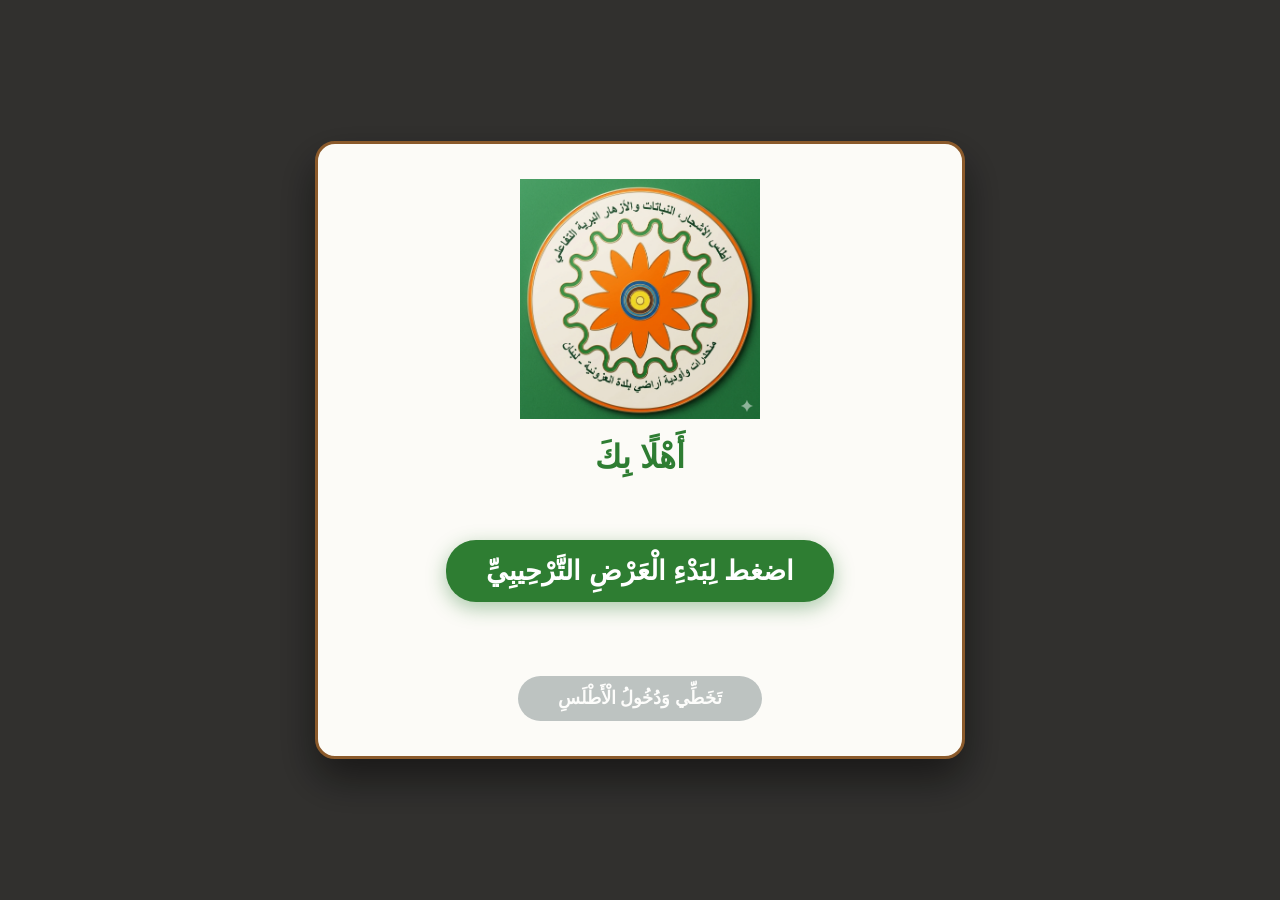
==== commit f529058c: "إعادة هيكلة الملفات واعتماد index.html كصفحة بداية" ====
--- a/index.html
+++ b/index.html
@@ -1,473 +1,247 @@
-<!DOCTYPE html>
-<html lang="ar" dir="rtl">
-<head>
-    <meta charset="UTF-8">
-    <meta name="viewport" content="width=device-width, initial-scale=1.0">
-    <title>واجهة ترحيب أطلس العزونية التفاعلي</title>
-    <style>
-        body {
-            margin: 0;
-            padding: 0;
-            font-family: 'Segoe UI', Tahoma, Geneva, Verdana, sans-serif;
-            background-color: #f4efe6;
-            opacity: 1;
-            transition: opacity 0.8s ease-in-out; /* نعومة التلاشي خلال 0.8 ثانية */
-        }
-
-        body.fade-out-active {
-            opacity: 0; /* التلاشي الكامل */
-            background-color: #000; /* يمكنك تغييره إلى #f4efe6 ليطابق لون الخلفية لديك */
-        }
-
-        .welcome-overlay {
-            position: fixed;
-            top: 0;
-            left: 0;
-            width: 100vw;
-            height: 100vh;
-            background-color: rgba(0, 0, 0, 0.8);
-            display: flex;
-            justify-content: center;
-            align-items: center;
-            z-index: 999999;
-            padding: 20px;
-            box-sizing: border-box;
-        }
-/* ================= حاوية الشعار والكبشن القوسي المتناظرة بالكامل ================= */
-        .welcome-card {
-            background-color: #fcfbf7;
-            padding: 25px 20px;
-            border-radius: 20px;
-            max-width: 650px;
-            width: 100%;
-            max-height: 92vh;
-            overflow-y: auto;
-            box-shadow: 0 20px 40px rgba(0, 0, 0, 0.5);
-            text-align: center;
-            direction: rtl;
-            border: 3px solid #8B5A2B;
-            box-sizing: border-box;
-            display: flex;
-            flex-direction: column;
-            align-items: center !important;
-            justify-content: space-between;
-            position: relative;
-        }
-
-        .coin-wrapper {
-            width: 100% !important;
-            max-width: 280px !important; 
-            height: 380px !important; /* 🔥 تم رفع الارتفاع من 340 إلى 380 لحماية النص السفلي من الاختفاء والقاص */
-            margin: 0 auto 5px auto !important; 
-            position: relative !important;
-            display: flex !important;
-            flex-direction: column !important;
-            justify-content: flex-start !important;
-            align-items: center !important;
-        }
-
-        .coin-inner-wrapper {
-            width: 100% !important; 
-            max-width: 260px !important; /* قطر العملة الدائرية الثابت */
-            aspect-ratio: 1 / 1 !important; 
-            height: auto !important;
-            perspective: 1000px !important;
-            position: relative !important;
-            margin: 0 auto !important;
-            z-index: 2 !important;
-        }
-
-        /* حاوية الدوران التناظرية المرنة للـ JavaScript */
-        .coin-container {
-            width: 100%;
-            height: 100%;
-            position: absolute;
-            transform-style: preserve-3d;
-            transition: transform 1.6s ease-in-out; 
-            transform: rotateY(0deg);
-        }
-
-        .coin-face {
-            position: absolute !important;
-            width: 100% !important;
-            height: 100% !important;
-            border-radius: 50% !important;
-            backface-visibility: hidden !important;
-            -webkit-backface-visibility: hidden !important;
-            display: flex !important;
-            justify-content: center !important;
-            align-items: center !important;
-            overflow: hidden !important;
-            box-shadow: 0 6px 18px rgba(0,0,0,0.2) !important;
-            border: 2px solid white !important;
-        }
-
-        .face-front {
-            background-color: #1e7135 !important;
-        }
-
-        .welcome-logo {
-            width: 100% !important;
-            height: 100% !important;
-            object-fit: cover !important;
-            display: block !important;
-        }
-
-        .face-back {
-            transform: rotateY(180deg) !important;
-            background-color: #e2e8f0 !important;
-        }
-
-        .landscape-img {
-            width: 100% !important;
-            height: 100% !important;
-            object-fit: cover !important;
-            display: block !important;
-        }
-
-        /* عنصر الـ SVG - تم ضبط موقعه وأبعاده ليتطابق مع الارتفاع الممتد الجديد للأب */
-        .circular-caption-svg {
-            position: absolute !important;
-            width: 100% !important;
-            max-width: 260px !important; 
-            height: auto !important;
-            aspect-ratio: 300 / 180 !important; /* نسبة العرض للارتفاع المستحدثة لمنع التمدد */
-            top: 200px !important; /* دفعه لأسفل ليرتكز مركز القوس تحت العملة مباشرة بدون أن تقصه حدود الحاوية */
-            z-index: 3 !important;
-            pointer-events: none !important;
-            opacity: 0;
-            transition: opacity 0.6s ease-in-out !important;
-            left: 50% !important;
-            transform: translateX(-50%) !important;
-        }
-
-        .circular-caption-svg text {
-            font-family: system-ui, -apple-system, BlinkMacSystemFont, 'Segoe UI', Roboto, Tahoma, Geneva, Verdana, sans-serif !important;
-            font-size: 19px !important; 
-            font-weight: bold !important;
-            fill: #8B5A2B !important;
-            font-variant-ligatures: common-ligatures !important;
-            -webkit-font-smoothing: antialiased !important;
-            text-anchor: middle !important;
-            dominant-baseline: alphabetic !important; 
-        }
-        /* =================================================================================== */
-
-       .welcome-card h2 {
-            color: #2e7d32;
-            font-size: 1.2rem;
-            margin-top: 15px;
-            margin-bottom: 15px;
-
-            /* 🔥 التعديل السحري: سحب السطر الأخضر للأعلى بشكل مستقل تماماً وثبات ما حوله */
-            position: relative !important;
-            transform: translateY(-20px) !important; /* القيمة السالبة تدفعه للأعلى */
-        }
-
-        .dynamic-text-container {
-            min-height: 160px;
-            margin-bottom: 25px;
-            display: flex;
-            flex-direction: column;
-            align-items: center;
-            justify-content: center;
-            position: relative;
-        }
-
-        .start-interaction-btn {
-            background-color: #2e7d32;
-            color: white;
-            border: none;
-            padding: 15px 40px;
-            font-size: 1.6rem;
-            font-weight: bold;
-            border-radius: 30px;
-            cursor: pointer;
-            box-shadow: 0 6px 20px rgba(46, 125, 50, 0.4);
-            transition: all 0.3s ease;
-            animation: pulse 1.5s infinite;
-        }
-
-        .start-interaction-btn:hover {
-            background-color: #1b5e20;
-            transform: scale(1.05);
-        }
-
-        @keyframes pulse {
-            0% { transform: scale(1); box-shadow: 0 6px 20px rgba(46, 125, 50, 0.4); }
-            50% { transform: scale(1.03); box-shadow: 0 6px 30px rgba(46, 125, 50, 0.6); }
-            100% { transform: scale(1); box-shadow: 0 6px 20px rgba(46, 125, 50, 0.4); }
-        }
-
-        .welcome-card p {
-            color: #2c3e50;
-            font-size: 1.3rem;
-            line-height: 1.9;
-            margin: 0;
-            white-space: pre-line;
-            display: none; 
-            opacity: 1;
-            transform: translateY(0);
-            transition: opacity 0.6s ease, transform 0.6s ease;
-            direction: rtl;
-            text-align: justify;
-        }
-
-        .welcome-card p.fade-out-line {
-            opacity: 0;
-            transform: translateY(-20px);
-        }
-
-        .cursor {
-            display: none;
-            width: 3px;
-            background-color: #2e7d32;
-            margin-right: 5px;
-            animation: blink 0.7s infinite;
-        }
-
-        @keyframes blink {
-            0% { opacity: 0; }
-            50% { opacity: 1; }
-            100% { opacity: 0; }
-        }
-
-        .welcome-btn {
-            background-color: #7f8c8d;
-            color: white;
-            border: none;
-            padding: 12px 40px;
-            font-size: 1.1rem;
-            font-weight: bold;
-            border-radius: 30px;
-            cursor: not-allowed;
-            opacity: 0.5;
-            display: inline-block;
-            transition: all 0.3s ease;
-        }
-
-        .welcome-btn.active {
-            background-color: #8B5A2B; 
-            color: white;
-            cursor: pointer;
-            opacity: 1;
-            box-shadow: 0 5px 15px rgba(139, 90, 43, 0.4);
-        }
-
-        .welcome-btn.active:hover {
-            background-color: #6f4721;
-        }
-    </style>
-</head>
-<body>
-
-    <div id="welcomeModal" class="welcome-overlay">
-        <div class="welcome-card">
-            
-            <div class="coin-wrapper">
-                
-                <div class="coin-inner-wrapper">
-                    <div id="welcomeCoin" class="coin-container">
-                        <div class="coin-face face-front">
-                            <img src="atlas_logo.png" alt="شعار أطلس العزونية" class="welcome-logo">
-                        </div>
-                        <div class="coin-face face-back">
-                            <img id="landscapeView" src="images/landscapes/nasim-al-murooj-wa-zohoor-al-nafal-al-barri.jpg" alt="طبيعة العزونية" class="landscape-img">
-                        </div>
-                    </div>
-                </div>
-
-             <svg class="circular-caption-svg" id="circularCaptionSvg" viewBox="0 0 300 120">
-    <defs>
-        <path id="bottomArcPath" d="M 15,15 A 170,170 0 0,0 285,15" fill="none"></path>
-    </defs>
-    <text>
-        <textPath href="#bottomArcPath" startOffset="50%" text-anchor="middle" id="circularTextPath">
-            </textPath>
-    </text>
-</svg>
-            </div>
-            
-            <h2>أهْلًا بِكَ فِي أَطْلَسِ الْأَشْجَارِ، النَّبَاتَاتِ وَالْأَزْهَارِ الْبَرِّيَّةِ التَّفَاعُلِيِّ</h2>
-            
-            <div class="dynamic-text-container">
-                <button id="startTriggerBtn" class="start-interaction-btn"> ابدأ  ➔</button>
-                
-                <p id="welcomeText"></p>
-                <span id="typingCursor" class="cursor">|</span>
-            </div>
-            
-            <button id="closeWelcomeBtn" class="welcome-btn">تَخَطِّي وَدُخُولُ الْأَطْلَسِ</button>
-        </div>
-    </div>
-
-   <script>
-        document.addEventListener("DOMContentLoaded", () => {
-            // =========================================================================
-            // 🛠️ وضع التطوير والصيانة (Pause Mode) 🛠️
-            // اجعلها true لتجميد الشعار ومعاينة المسافات وحجم الكبشن الجديد براحتك
-            // اجعلها false عند الانتهاء ليعود العرض السينمائي التلقائي والدوران للعمل
-            const isPausedMode = false; 
-            // =========================================================================
-
-            const welcomeTextElement = document.getElementById("welcomeText");
-            const closeWelcomeBtn = document.getElementById("closeWelcomeBtn");
-            const typingCursor = document.getElementById("typingCursor");
-            const startTriggerBtn = document.getElementById("startTriggerBtn");
-            
-            const welcomeCoin = document.getElementById("welcomeCoin");
-            const landscapeView = document.getElementById("landscapeView");
-            const circularCaptionSvg = document.getElementById("circularCaptionSvg");
-            const circularTextPath = document.getElementById("circularTextPath");
-
-            const landscapesPool = [
-                { img: "images/landscapes/shaqaeq-al-noman-fi-hedn-ekleel-al-jabal.jpg", caption: "شَقَائِقُ النُّعْمَانِ فِي حِضْنِ إِكْلِيلِ الْجَبَلِ" },
-                { img: "images/landscapes/nasim-al-murooj-wa-zohoor-al-nafal-al-barri.jpg", caption: "نَسِيمُ الْمُرُوجِ وَزُهُورُ النَّفَلِ الْبَرِّيِّ" },
-                { img: "images/landscapes/mada-al-jibal-wal-munhadarat-al-sakhriyah.jpg", caption: "مَدَى الْجِبَالِ وَالْمُنْحَدَرَاتِ الصَّخْرِيَّةِ" },
-                { img: "images/landscapes/shumookh-al-aghsan-tahta-al-samaa-al-zarqaa.jpg", caption: "شُمُوخُ الْأَغْصَانِ تَحْتَ السَّمَاءِ الزَّرْقَاءِ" },
-                { img: "images/landscapes/ridaa-al-orjowan-yoghatti-ruboo-al-baldah.jpg", caption: "رِدَاءُ الْأُرْجُوَانِ يُغَطِّي رُبُوعَ الْبَلْدَةِ" },
-                { img: "images/landscapes/zohoor-bakhoor-maryam-baina-al-sukhoor.jpg", caption: "زُهُورُ بَخُورِ مَرْيَمَ بَيْنَ الصُّخُورِ" },
-                { img: "images/landscapes/taaloq-al-azhaar-al-safraa-fil-murooj.jpg", caption: "تَأَلُّقُ الْأَزْهَارِ الصَّفْرَاءِ فِي الْمُرُوجِ" },
-                { img: "images/landscapes/naghamat-al-banafsaj-fi-barriyat-al-baldah.jpg", caption: "نَغَمَاتُ الْبَنَفْسَجِ فِي بَرِّيَّةِ الْبَلْدَةِ" }
-            ];
-
-            const welcom_txt_ar_paragraphs = [
-                `أَهْلًا بِكَ فِي أَطْلَسِ الْأَشْجَارِ، النَّبَاتَاتِ وَالْأَزْهَارِ الْبَرِّيَّةِ التَّفَاعُلِيِّ؛ دَلِيلِكَ الرَّقْمِيِّ الشَّامِلِ لِاسْتِكْشَافِ الثَّرْوزةِ النَّبَاتِيَّةِ مِنْ حَوْلِكَ.`,
-                `هَذَا التَّطْبِيقُ مُصَمَّمٌ خَصِيصًا لِمُسَاعَدَتِكَ فِي التَّعَرُّفِ عَلَى الزُّهُورِ وَالْأَعْشَابِ الْبَرِّيَّةِ، وَمَعْرِفَةِ مَوَاسِمِ إِزْهَارِهَا وَبِيئَاتِهَا الطَّبِيعِيَّةِ عَبْرَ وَاجِهَاتٍ تَفَاعُلِيَّةٍ وَمُرِيحَةٍ.`,
-                `يُمْكِنُكَ الْآنَ التَّنَقُّلُ بَيْنَ الْبِطَاقَاتِ الَّتِي تَحْتَوِي عَلَى الْمَعْلُومَاتِ وَالصُّوَرِ الْحَيَّةِ للنباتات، وَالِاسْتِمَاعُ لِنُّطْقِ أَسْمَائِها بِاللُّغَتَيْنِ الْعَرَبِيَّةِ وَاللَّاتِينِيَّةِ.`,
-                `نَتَمَنَّى لَكَ رِحْلَةَ اسْتِكْشَافٍ مُمْتِعَةً وَمُثْمِرَةً!`
-            ];
-
-            let paragraphIndex = 0;
-            let charIndex = 0;
-            let currentAudio = null;
-            let landscapeIndex = 0;
-            let coinAnimationInterval = null;
-            let currentRotationAngle = 0; 
-            
-            const totalLength = welcom_txt_ar_paragraphs.reduce((acc, p) => acc + p.length, 0);
-
-            // تفعيل وضع التثبيت الفوري إذا كان وضع التطوير مفعلًا
-            if (isPausedMode) {
-                startTriggerBtn.style.display = "none";
-                welcomeCoin.style.transition = "none"; 
-                welcomeCoin.style.transform = "rotateY(180deg)"; 
-                
-                landscapeView.src = landscapesPool[0].img;
-                circularTextPath.textContent = landscapesPool[0].caption;
-                circularCaptionSvg.style.opacity = "1"; 
-                
-                // جعل زر التخطي فعالاً دائماً في وضع الصيانة للاختبار
-                closeWelcomeBtn.classList.add('active');
-                closeWelcomeBtn.style.cursor = "pointer";
-                closeWelcomeBtn.textContent = "اِبْدَأْ الِاسْتِكْشَافَ ➔";
-            }
-
-            // محرك الكتابة المتتابع المطور لمنع التوقف عند الفقرة الأولى
-            function typeWriter() {
-                if (paragraphIndex < welcom_txt_ar_paragraphs.length) {
-                    let currentParagraphText = welcom_txt_ar_paragraphs[paragraphIndex];
-                    
-                    if (charIndex < currentParagraphText.length) {
-                        welcomeTextElement.textContent += currentParagraphText.charAt(charIndex);
-                        charIndex++;
-                        setTimeout(typeWriter, 40);
-                    } else {
-                        setTimeout(() => {
-                            if (paragraphIndex < welcom_txt_ar_paragraphs.length - 1) {
-                                welcomeTextElement.classList.add('fade-out-line');
-                                
-                                setTimeout(() => {
-                                    welcomeTextElement.textContent = "";
-                                    welcomeTextElement.classList.remove('fade-out-line');
-                                    paragraphIndex++;
-                                    charIndex = 0;
-                                    typeWriter(); 
-                                }, 600);
-                            } else {
-                                typingCursor.style.display = 'none';
-                                activateNavigationButton();
-                            }
-                        }, 3000);
-                    }
-                }
-            }
-
-            function startCoinRotationLoop() {
-                triggerRotationSequence();
-                coinAnimationInterval = setInterval(triggerRotationSequence, 7500);
-            }
-
-            function triggerRotationSequence() {
-                currentRotationAngle += 180;
-                const currentItem = landscapesPool[landscapeIndex];
-                landscapeView.src = currentItem.img;
-                circularTextPath.textContent = currentItem.caption; 
-                
-                welcomeCoin.style.transform = `rotateY(${currentRotationAngle}deg)`;
-                circularCaptionSvg.style.opacity = "1";
-
-                landscapeIndex = (landscapeIndex + 1) % landscapesPool.length;
-
-                setTimeout(() => {
-                    currentRotationAngle += 180;
-                    welcomeCoin.style.transform = `rotateY(${currentRotationAngle}deg)`;
-                    circularCaptionSvg.style.opacity = "0"; 
-                }, 5000); 
-            }
-
-            function activateNavigationButton() {
-                closeWelcomeBtn.classList.add('active');
-                closeWelcomeBtn.textContent = "اِبْدَأْ الِاسْتِكْشَافَ ➔";
-            }
-
-            function startWelcomePresentation() {
-                if(isPausedMode) return;
-                
-                startTriggerBtn.style.display = "none";
-                welcomeTextElement.style.display = "block";
-                typingCursor.style.display = "inline-block";
-                closeWelcomeBtn.classList.add('active');
-                closeWelcomeBtn.style.cursor = "pointer";
-
-                localStorage.setItem("atlas_first_time", "done");
-
-                currentAudio = new Audio('audio/arabic/رسالة ترحيبية.mp3');
-                currentAudio.volume = 1.0;
-                currentAudio.play().catch(error => {
-                    console.log("ملاحظة: المتصفح يمنع الصوت التلقائي، تم المتابعة بالنص المكتوب بنجاح.");
-                });
-
-                startCoinRotationLoop();
-                typeWriter();
-            }
-
-            startTriggerBtn.addEventListener("click", startWelcomePresentation);
-
-            function enterTheApp() {
-                // 1. إيقاف المؤقتات والأصوات لمنع أي تداخل
-                if (coinAnimationInterval) clearInterval(coinAnimationInterval);
-                if (currentAudio) {
-                    try {
-                        currentAudio.pause();
-                        currentAudio.currentTime = 0;
-                    } catch(e) {}
-                }
-                
-                // 2. تفعيل تأثير التلاشي الأنيق على جسد الصفحة بالكامل
-                document.body.classList.add('fade-out-active');
-                
-                // 3. الانتظار حتى ينتهي التلاشي (800 مللي ثانية) ثم فتح الصفحة الجديدة بسلاسة
-                setTimeout(() => {
-                    localStorage.setItem("atlas_first_time", "done");
-                    window.location.href = "atlas.html"; 
-                }, 800); 
-            }
-
-            // تفعيل مستمع الحدث لزر التخطي والدخول ليعمل في أي وقت بنجاح
-            closeWelcomeBtn.addEventListener("click", enterTheApp);
-                                
-        });
-    </script>
-</body>
-</html>
+<!DOCTYPE html>
+<html lang="ar" direction="rtl">
+<head>
+    <meta charset="UTF-8">
+    <meta name="viewport" content="width=device-width, initial-scale=1.0">
+    <title>واجهة ترحيب أطلس العزونية التفاعلي</title>
+    <style>
+        body {
+            margin: 0;
+            padding: 0;
+            font-family: 'Segoe UI', Tahoma, Geneva, Verdana, sans-serif;
+            background-color: #f4efe6;
+        }
+
+        .welcome-overlay {
+            position: fixed;
+            top: 0;
+            left: 0;
+            width: 100vw;
+            height: 100vh;
+            background-color: rgba(0, 0, 0, 0.8);
+            display: flex;
+            justify-content: center;
+            align-items: center;
+            z-index: 999999;
+            padding: 20px;
+            box-sizing: border-box;
+        }
+
+        .welcome-card {
+            background-color: #fcfbf7;
+            padding: 35px;
+            border-radius: 20px;
+            max-width: 650px;
+            width: 100%;
+            box-shadow: 0 20px 40px rgba(0, 0, 0, 0.5);
+            text-align: center;
+            direction: rtl;
+            border: 3px solid #8B5A2B;
+            box-sizing: border-box;
+        }
+
+        .welcome-logo {
+            width: 240px;
+            height: 240px;
+            object-fit: contain;
+            margin-bottom: 15px;
+        }
+
+        .welcome-card h2 {
+            color: #2e7d32;
+            font-size: 2rem;
+            margin-top: 0;
+            margin-bottom: 15px;
+        }
+
+        .dynamic-text-container {
+            min-height: 160px;
+            margin-bottom: 25px;
+            display: flex;
+            align-items: center;
+            justify-content: center;
+        }
+
+        /* تنسيق زر البدء الأولي الكبير لفك حظر الصوت */
+        .start-interaction-btn {
+            background-color: #2e7d32;
+            color: white;
+            border: none;
+            padding: 15px 40px;
+            font-size: 1.7rem;
+            font-weight: bold;
+            border-radius: 30px;
+            cursor: pointer;
+            box-shadow: 0 6px 20px rgba(46, 125, 50, 0.4);
+            transition: all 0.3s ease;
+            animation: pulse 1.5s infinite;
+        }
+
+        .start-interaction-btn:hover {
+            background-color: #1b5e20;
+            transform: scale(1.05);
+        }
+
+        @keyframes pulse {
+            0% { transform: scale(1); box-shadow: 0 6px 20px rgba(46, 125, 50, 0.4); }
+            50% { transform: scale(1.03); box-shadow: 0 6px 30px rgba(46, 125, 50, 0.6); }
+            100% { transform: scale(1); box-shadow: 0 6px 20px rgba(46, 125, 50, 0.4); }
+        }
+
+        .welcome-card p {
+            color: #2c3e50;
+            font-size: 1.7rem;
+            line-height: 1.9;
+            text-align: justify;
+            margin: 0;
+            white-space: pre-line;
+            display: none; /* مخفي حتى يضغط المستخدم على زر البدء */
+        }
+
+        .cursor {
+            display: none;
+            width: 3px;
+            background-color: #2e7d32;
+            margin-right: 3px;
+            animation: blink 0.7s infinite;
+        }
+
+        @keyframes blink {
+            0% { opacity: 0; }
+            50% { opacity: 1; }
+            100% { opacity: 0; }
+        }
+
+        /* زر "اذهب إلى الأطلس" النهائي */
+        .welcome-btn {
+            background-color: #7f8c8d;
+            color: white;
+            border: none;
+            padding: 12px 40px;
+            font-size: 1.1rem;
+            font-weight: bold;
+            border-radius: 30px;
+            cursor: not-allowed;
+            opacity: 0.5;
+            display: inline-block;
+            transition: all 0.3s ease;
+        }
+
+        .welcome-btn.active {
+            background-color: #8B5A2B; /* يتحول للون الخشبي عند الجاهزية */
+            color: white;
+            cursor: pointer;
+            opacity: 1;
+            box-shadow: 0 5px 15px rgba(139, 90, 43, 0.4);
+        }
+
+        .welcome-btn.active:hover {
+            background-color: #6f4721;
+        }
+    </style>
+</head>
+<body>
+
+    <div id="welcomeModal" class="welcome-overlay">
+        <div class="welcome-card">
+            <img src="atlas_logo.png" alt="شعار أطلس العزونية" class="welcome-logo">
+            
+            <h2>أَهْلًا بِكَ</h2>
+            
+            <div class="dynamic-text-container">
+                <button id="startTriggerBtn" class="start-interaction-btn">اضغط لِبَدْءِ الْعَرْضِ التَّرْحِيبِيِّ</button>
+                
+                <p id="welcomeText"></p>
+                <span id="typingCursor" class="cursor">|</span>
+            </div>
+            
+            <button id="closeWelcomeBtn" class="welcome-btn">تَخَطِّي وَدُخُولُ الْأَطْلَسِ</button>
+        </div>
+    </div>
+
+    <script>
+        document.addEventListener("DOMContentLoaded", () => {
+    const welcomeModal = document.getElementById("welcomeModal");
+    const welcomeTextElement = document.getElementById("welcomeText");
+    const closeWelcomeBtn = document.getElementById("closeWelcomeBtn");
+    const typingCursor = document.getElementById("typingCursor");
+    const startTriggerBtn = document.getElementById("startTriggerBtn");
+
+    const fullText = `أَهْلًا بِكَ فِي أَطْلَسِ الْأَشْجَارِ، النَّبَاتَاتِ وَالْأَزْهَارِ الْبَرِّيَّةِ التَّفَاعُلِيِّ؛ دَلِيلِكَ الرَّقْمِيِّ الشَّامِلِ لِاسْتِكْشَافِ الثَّرْوَةِ النَّبَاتِيَّةِ مِنْ حَوْلِكَ.\n\nهَذَا التَّطْبِيقُ مُصَمَّمٌ خَصِيصًا لِمُسَاعَدَتِكَ فِي التَّعَرُّفِ عَلَى الزُّهُورِ وَالْأَعْشَابِ الْبَرِّيَّةِ، وَمَعْرِفَةِ مَوَاسِمِ إِزْهَارِهَا وَبِيئَاتِهَا الطَّبِيعِيَّةِ عَبْرَ وَاجِهَاتٍ تَفَاعُلِيَّةٍ وَمُرِيحَةٍ.\n\nيُمْكِنُكَ الْآنَ التَّنَقُّلُ بَيْنَ الْبِطَاقَاتِ الَّتِي تَحْتَوِي عَلَى الْمَعْلُومَاتِ وَالصُّوَرِ الْحَيَّةِ للنباتات، وَالِاسْتِمَاعُ لِنُّطْقِ أَسْمَائِها بِاللُّغَتَيْنِ الْعَرَبِيَّةِ وَاللَّاتِينِيَّةِ.\n\nنَتَمَنَّى لَكَ رِحْلَةَ اسْتِكْشَافٍ مُمْتِعَةً وَمُثْمِرَةً!`;
+
+    const welcomeAudio = new Audio('audio/arabic/رسالة ترحيبية.mp3');
+    welcomeAudio.volume = 1.0;
+
+    let charIndex = 0;
+    const typingSpeed = (40 * 1000) / fullText.length; 
+
+    // دالة الطباعة التدريجية
+    function typeWriter() {
+        if (charIndex < fullText.length) {
+            welcomeTextElement.textContent += fullText.charAt(charIndex);
+            charIndex++;
+            setTimeout(typeWriter, typingSpeed);
+        } else {
+            typingCursor.style.display = 'none';
+            // عند اكتمال كتابة النص تماماً
+            activateNavigationButton();
+        }
+    }
+
+    function activateNavigationButton() {
+        closeWelcomeBtn.classList.add('active');
+        closeWelcomeBtn.textContent = "اِبْدَأْ الِاسْتِكْشَافَ ➔";
+    }
+
+    // 🌟 دالة "أمر الدخول إلى التطبيق" الموحدة
+    function enterTheApp() {
+        console.log("🚀 جاري تنفيذ أمر الدخول إلى التطبيق الآن...");
+        
+        // 1. إيقاف الصوت فوراً لمنع التداخل بالخلفية
+        welcomeAudio.pause();
+        welcomeAudio.currentTime = 0;
+
+        // 2. حفظ الحالة في المتصفح لكي لا تظهر الرسالة مجدداً للمستخدم
+        localStorage.setItem("atlas_first_time", "done");
+
+        // 3. إخفاء النافذة الترحيبية بصرياً
+        if (welcomeModal) {
+            welcomeModal.style.display = "none";
+        }
+
+        // 4. [أمر التوجيه الفعلي]: اختر السطر المناسب لهيكلية مشروعك:
+        
+        // خيار أ: إذا كان التطبيق في صفحة مستقلة باسم app.html أو main.html (احذف تعليق السطر بالأسفل)
+         window.location.href = "app.html"; 
+    }
+    // عند الضغط على زر البدء الأولي لفك حظر الصوت
+    startTriggerBtn.addEventListener("click", () => {
+        startTriggerBtn.style.display = "none";
+        welcomeTextElement.style.display = "block";
+        typingCursor.style.display = "inline-block";
+        
+        // جعل زر التخطي نشطاً وقابلاً للضغط فوراً
+        closeWelcomeBtn.classList.add('active');
+        closeWelcomeBtn.style.cursor = "pointer";
+
+        welcomeAudio.play().catch(error => console.log("خطأ صوتي مسموح:", error));
+        typeWriter();
+    });
+
+    // 🔄 [الحدث الأول]: الدخول التلقائي عند انتهاء قراءة ملف الـ MP3 بالكامل
+    welcomeAudio.addEventListener('ended', () => {
+        console.log("انتهى الملف الصوتي تلقائياً.");
+        enterTheApp(); // الانتقال التلقائي
+    });
+
+    // 🎯 [الحدث الثاني]: الدخول عند قيام المستخدم بالضغط على زر التخطي/الاستكشاف بيده
+    closeWelcomeBtn.addEventListener("click", () => {
+        if (closeWelcomeBtn.classList.contains('active')) {
+            console.log("قام المستخدم بالضغط على زر الدخول.");
+            enterTheApp(); // الانتقال الفوري
+        }
+    });
+});
+    </script>
+</body>
+</html>
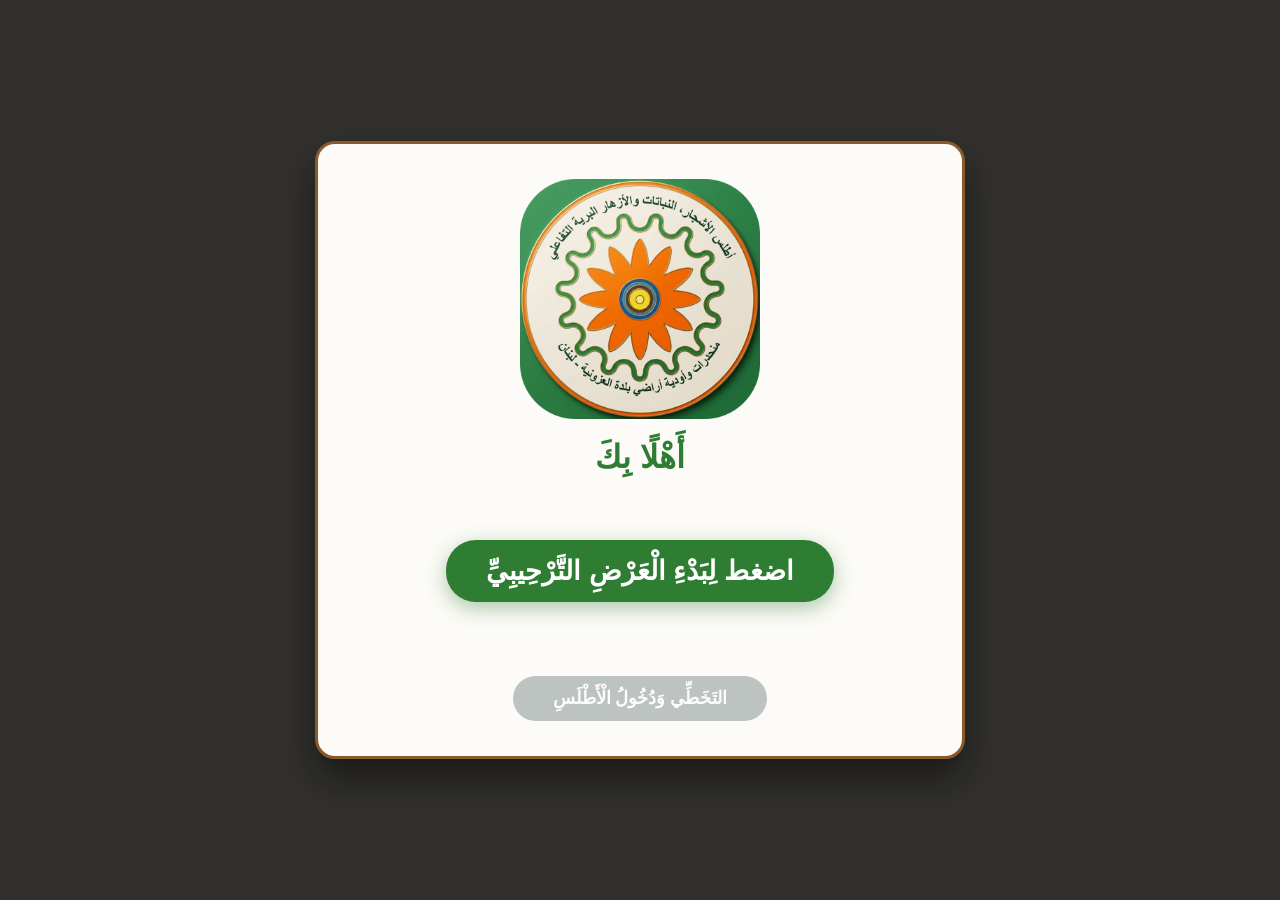
==== commit 7824ef9a: "after convert jpg to png" ====
--- a/index.html
+++ b/index.html
@@ -90,7 +90,7 @@
 
         .welcome-card p {
             color: #2c3e50;
-            font-size: 1.7rem;
+            font-size: 1.2rem;
             line-height: 1.9;
             text-align: justify;
             margin: 0;
@@ -155,7 +155,7 @@
                 <span id="typingCursor" class="cursor">|</span>
             </div>
             
-            <button id="closeWelcomeBtn" class="welcome-btn">تَخَطِّي وَدُخُولُ الْأَطْلَسِ</button>
+            <button id="closeWelcomeBtn" class="welcome-btn">التَخَطِّي وَدُخُولُ الْأَطْلَسِ </button>
         </div>
     </div>
 
@@ -167,7 +167,7 @@
     const typingCursor = document.getElementById("typingCursor");
     const startTriggerBtn = document.getElementById("startTriggerBtn");
 
-    const fullText = `أَهْلًا بِكَ فِي أَطْلَسِ الْأَشْجَارِ، النَّبَاتَاتِ وَالْأَزْهَارِ الْبَرِّيَّةِ التَّفَاعُلِيِّ؛ دَلِيلِكَ الرَّقْمِيِّ الشَّامِلِ لِاسْتِكْشَافِ الثَّرْوَةِ النَّبَاتِيَّةِ مِنْ حَوْلِكَ.\n\nهَذَا التَّطْبِيقُ مُصَمَّمٌ خَصِيصًا لِمُسَاعَدَتِكَ فِي التَّعَرُّفِ عَلَى الزُّهُورِ وَالْأَعْشَابِ الْبَرِّيَّةِ، وَمَعْرِفَةِ مَوَاسِمِ إِزْهَارِهَا وَبِيئَاتِهَا الطَّبِيعِيَّةِ عَبْرَ وَاجِهَاتٍ تَفَاعُلِيَّةٍ وَمُرِيحَةٍ.\n\nيُمْكِنُكَ الْآنَ التَّنَقُّلُ بَيْنَ الْبِطَاقَاتِ الَّتِي تَحْتَوِي عَلَى الْمَعْلُومَاتِ وَالصُّوَرِ الْحَيَّةِ للنباتات، وَالِاسْتِمَاعُ لِنُّطْقِ أَسْمَائِها بِاللُّغَتَيْنِ الْعَرَبِيَّةِ وَاللَّاتِينِيَّةِ.\n\nنَتَمَنَّى لَكَ رِحْلَةَ اسْتِكْشَافٍ مُمْتِعَةً وَمُثْمِرَةً!`;
+    const fullText = `أَهْلًا بِكَ فِي أَطْلَسِ الْأَشْجَارِ، النَّبَاتَاتِ وَالْأَزْهَارِ الْبَرِّيَّةِ التَّفَاعُلِيِّ؛ دَلِيلِكَ الرَّقْمِيِّ الشَّامِلِ لِاسْتِكْشَافِ الثَّرْوَةِ النَّبَاتِيَّةِ مِنْ حَوْلِكَ.\n\nهَذَا التَّطْبِيقُ مُصَمَّمٌ لِمُسَاعَدَتِكَ فِي التَّعَرُّفِ عَلَى الزُّهُورِ وَالْأَعْشَابِ الْبَرِّيَّةِ، وَمَعْرِفَةِ مَوَاسِمِ إِزْهَارِهَا وَبِيئَاتِهَا الطَّبِيعِيَّةِ عَبْرَ وَاجِهَاتٍ تَفَاعُلِيَّةٍ وَمُرِيحَةٍ.\n\nيُمْكِنُكَ الْآنَ التَّنَقُّلُ بَيْنَ الْبِطَاقَاتِ الَّتِي تَحْتَوِي عَلَى الْمَعْلُومَاتِ وَالصُّوَرِ الْحَيَّةِ للنباتات، وَالِاسْتِمَاعُ لِنُّطْقِ أَسْمَائِها بِاللُّغَتَيْنِ الْعَرَبِيَّةِ وَاللَّاتِينِيَّةِ.\n\nنَتَمَنَّى لَكَ رِحْلَةَ اسْتِكْشَافٍ مُمْتِعَةً وَمُثْمِرَةً!`;
 
     const welcomeAudio = new Audio('audio/arabic/رسالة ترحيبية.mp3');
     welcomeAudio.volume = 1.0;
@@ -176,21 +176,24 @@
     const typingSpeed = (40 * 1000) / fullText.length; 
 
     // دالة الطباعة التدريجية
+   // دالة الطباعة التدريجية الأصلية تماماً مع تقييد النص ليبقي فقط السطرين الأخيرين
     function typeWriter() {
         if (charIndex < fullText.length) {
             welcomeTextElement.textContent += fullText.charAt(charIndex);
             charIndex++;
+
+            // --- التعديل المطلوب فقط (ثلاثة أسطر لضبط الظهور) ---
+            let lines = welcomeTextElement.textContent.split('\n');
+            if (lines.length > 3) {
+                welcomeTextElement.textContent = lines.slice(-2).join('\n');
+            }
+            // -------------------------------------------------
+
             setTimeout(typeWriter, typingSpeed);
         } else {
             typingCursor.style.display = 'none';
-            // عند اكتمال كتابة النص تماماً
             activateNavigationButton();
         }
-    }
-
-    function activateNavigationButton() {
-        closeWelcomeBtn.classList.add('active');
-        closeWelcomeBtn.textContent = "اِبْدَأْ الِاسْتِكْشَافَ ➔";
     }
 
     // 🌟 دالة "أمر الدخول إلى التطبيق" الموحدة
